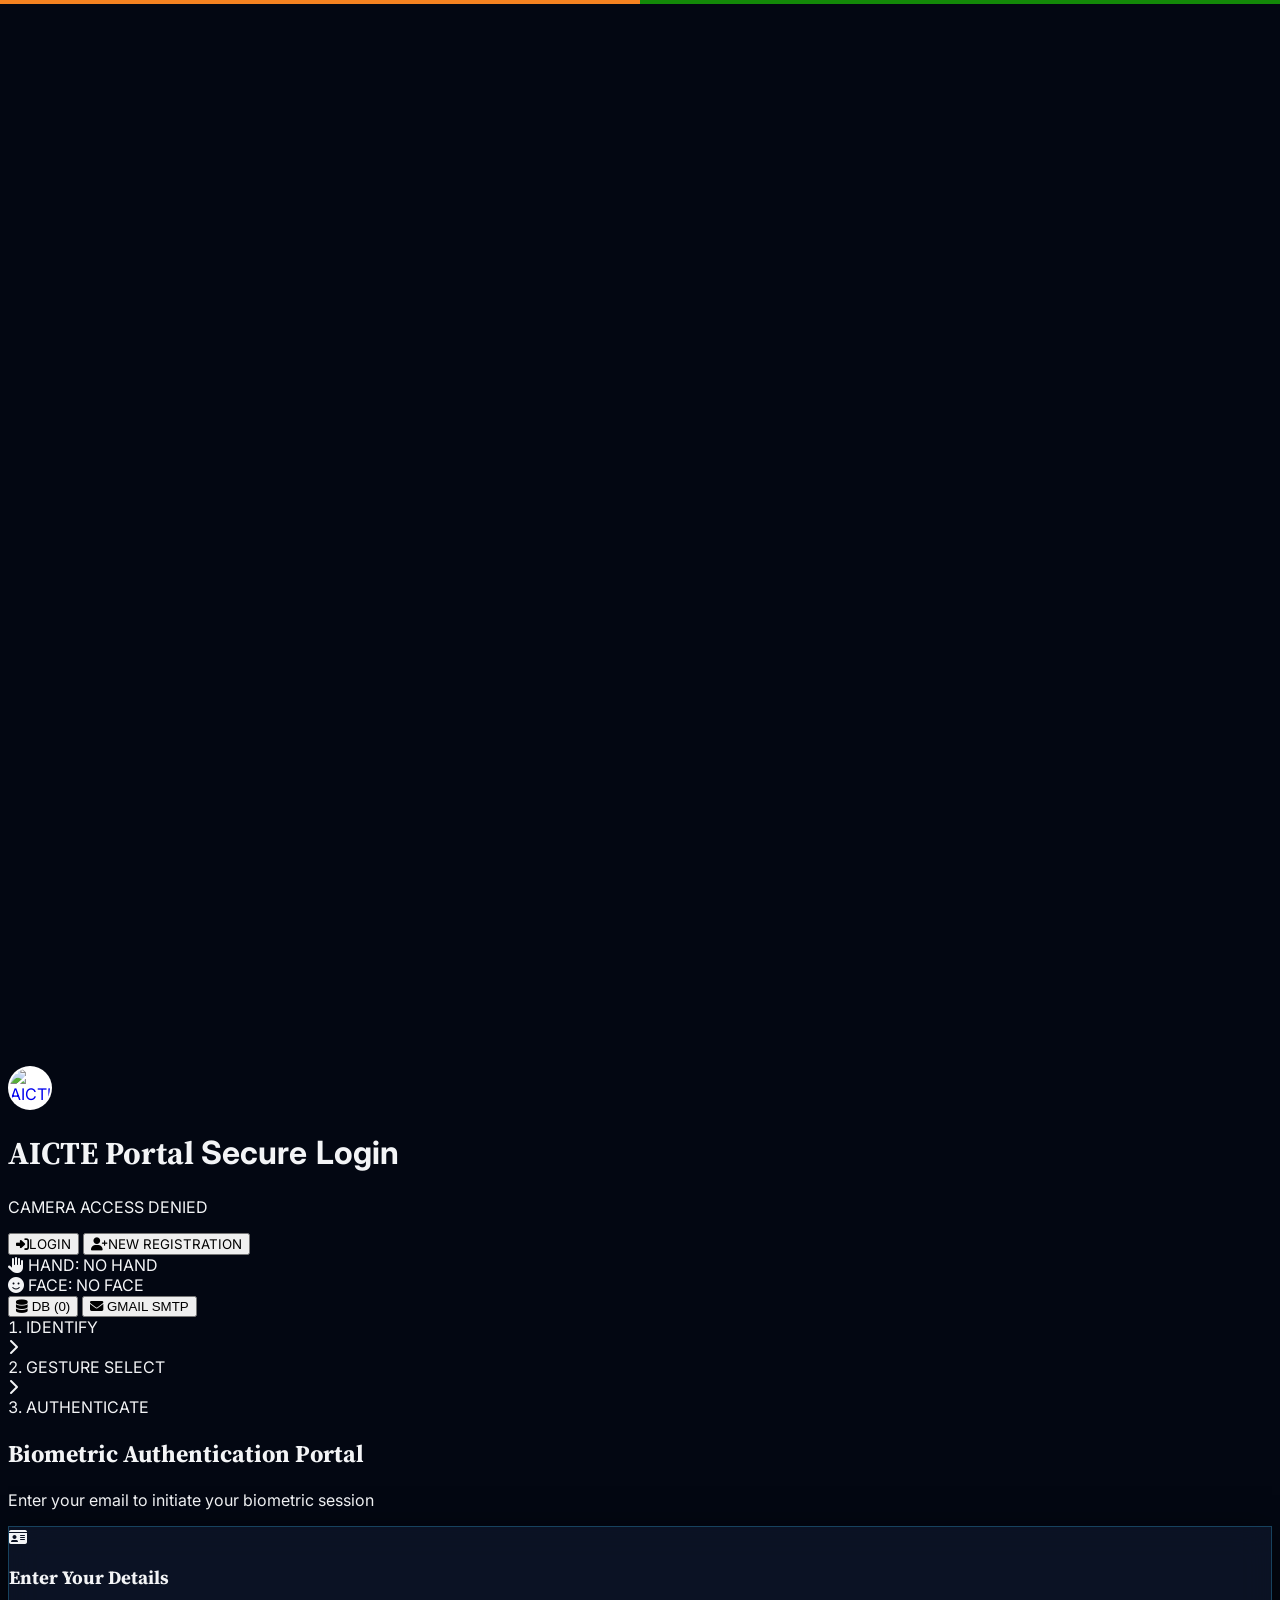
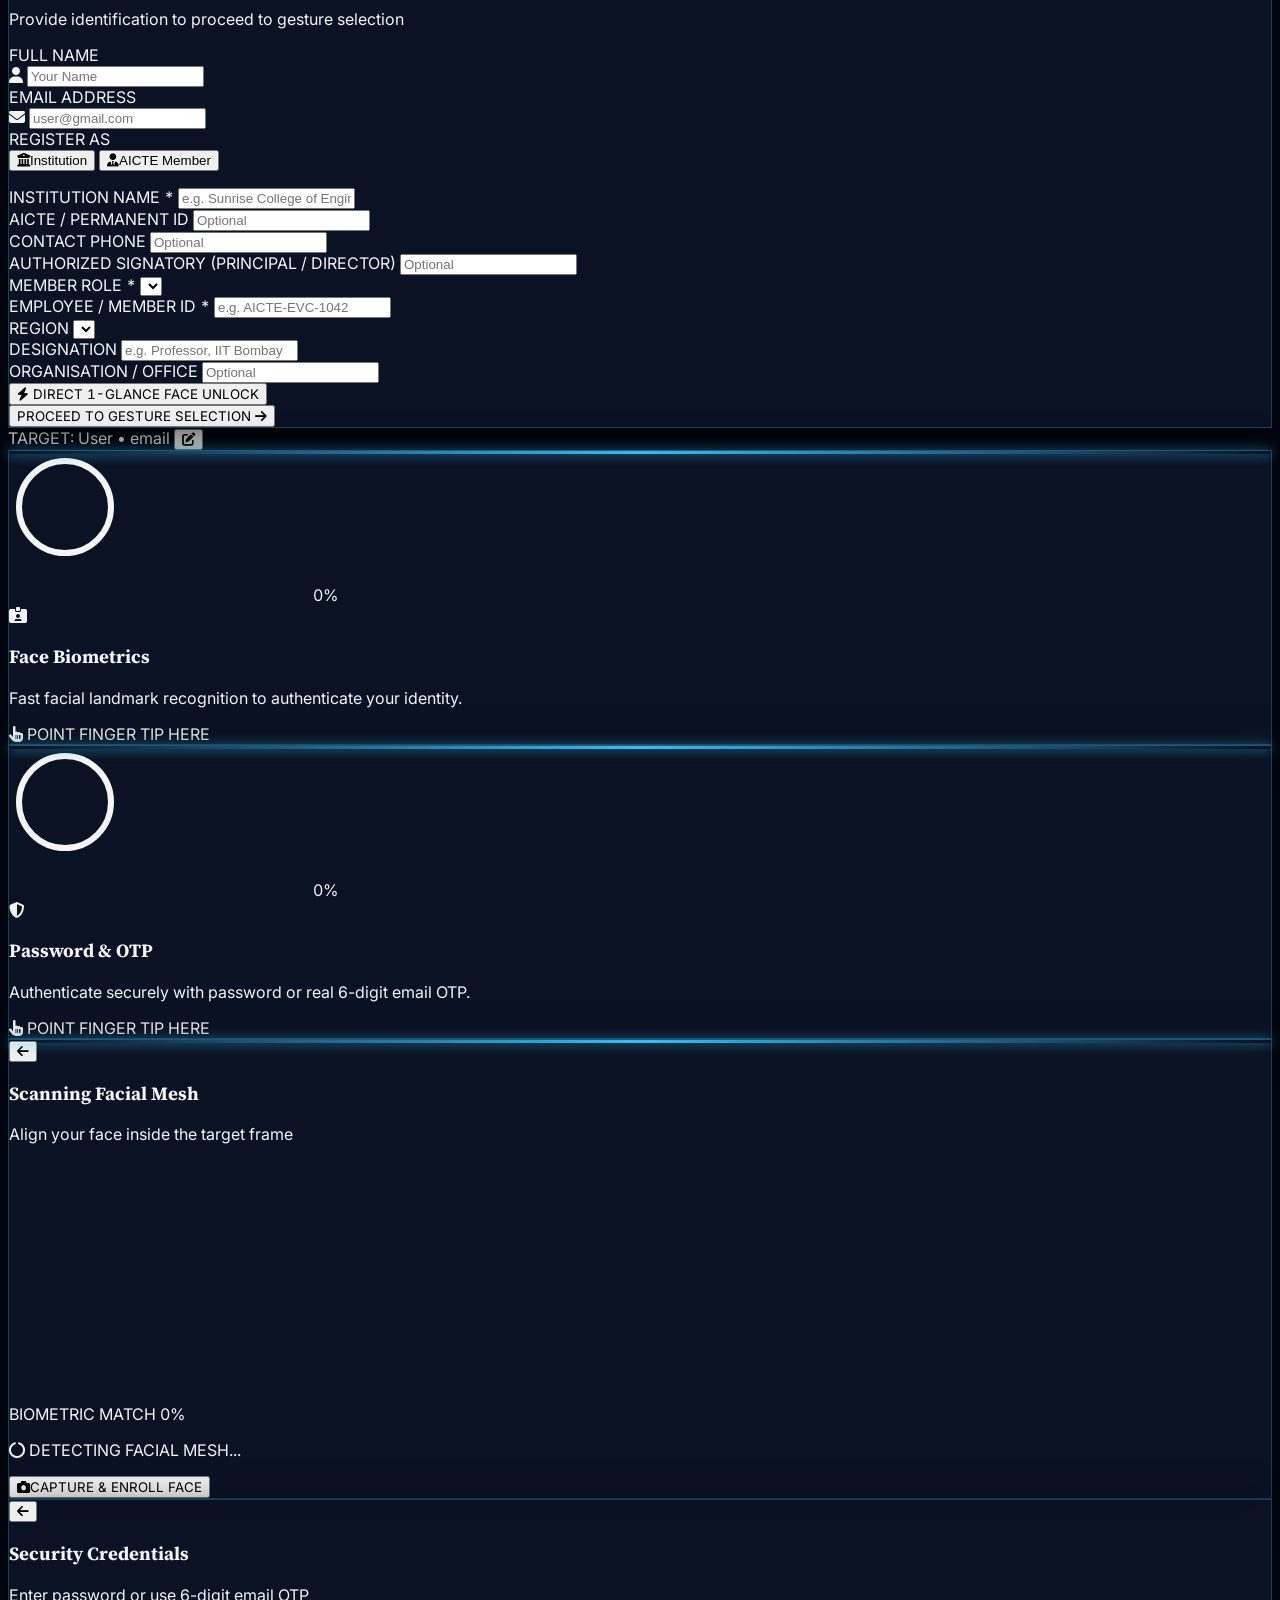
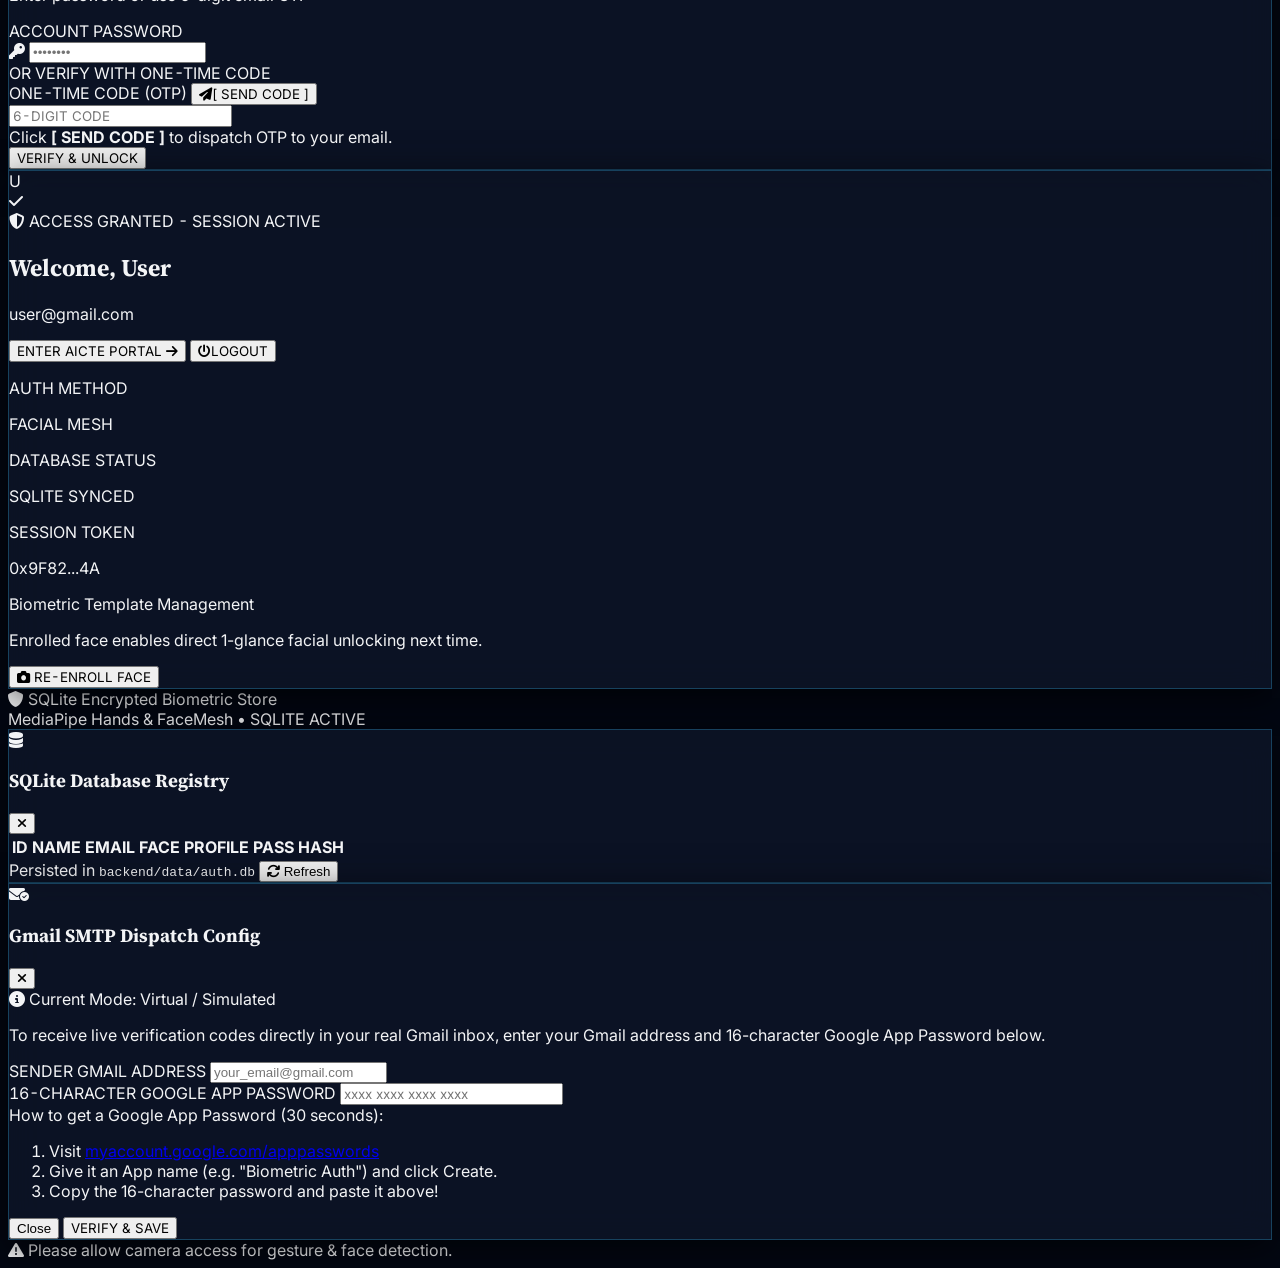
==== backend/public/login.html @ 3554f8a8 "Initial AICTE PS26262 portal" ====
<!DOCTYPE html>
<html lang="en">
<head>
    <meta charset="UTF-8">
    <meta name="viewport" content="width=device-width, initial-scale=1.0">
    <title>Secure Login | AICTE Approval &amp; Compliance Portal</title>
    <link rel="icon" type="image/png" href="/assets/favicon.png">

    <!-- Tailwind CSS -->
    <script src="https://cdn.tailwindcss.com"></script>

    <!-- Font Awesome Icons -->
    <link rel="stylesheet" href="https://cdnjs.cloudflare.com/ajax/libs/font-awesome/6.4.0/css/all.min.css">

    <!-- Google Fonts -->
    <link rel="preconnect" href="https://fonts.googleapis.com"><link rel="preconnect" href="https://fonts.gstatic.com" crossorigin>
    <link href="https://fonts.googleapis.com/css2?family=Inter:wght@400;500;600;700;800&family=Source+Serif+4:wght@600;700;800&family=Noto+Sans+Devanagari:wght@400;600;700&display=swap" rel="stylesheet">

    <!-- MediaPipe Libraries for Hands & Face Mesh -->
    <script src="https://cdn.jsdelivr.net/npm/@mediapipe/camera_utils/camera_utils.js" crossorigin="anonymous"></script>
    <script src="https://cdn.jsdelivr.net/npm/@mediapipe/hands/hands.js" crossorigin="anonymous"></script>
    <script src="https://cdn.jsdelivr.net/npm/@mediapipe/face_mesh/face_mesh.js" crossorigin="anonymous"></script>
    <script>
        (function(){
            try {
                var fs = localStorage.getItem('aicte_fs');
                if (fs) document.documentElement.style.fontSize = fs + '%';
            } catch(e) {}
        })();
    </script>

    <!-- Futuristic HUD Styling -->
    <style>
        body {
            font-family: 'Inter', 'Noto Sans Devanagari', system-ui, sans-serif;
            background-color: #030712;
            color: #f3f4f6;
        }

        /* AICTE typography: Inter for UI text, Source Serif 4 for headings (same pairing as the portal dashboard) */
        .font-orbitron, body .font-mono {
            font-family: 'Inter', 'Noto Sans Devanagari', system-ui, sans-serif !important;
            letter-spacing: 0 !important;
        }
        body .font-mono { font-variant-numeric: tabular-nums; }
        #main-title, h1.font-orbitron, h2.font-orbitron, h3.font-orbitron {
            font-family: 'Source Serif 4', Georgia, 'Noto Sans Devanagari', serif !important;
            font-weight: 700;
        }
        .aicte-brand { display:flex; align-items:center; gap:10px; text-decoration:none; }
        .aicte-brand img { height: 40px; width: 40px; object-fit: contain; background:#fff; border-radius:50%; padding:2px; }
        .aicte-brand b { display:block; font-family:'Source Serif 4',Georgia,serif; font-size:17px; color:#fff; line-height:1.1; }
        .aicte-brand small { display:block; font-size:10.5px; color:#fdba74; font-weight:600; letter-spacing:.04em; text-transform:uppercase; }
        .tricolour { position:fixed; top:0; left:0; right:0; height:4px; z-index:60; background:linear-gradient(90deg,#f58220 0 50%,#138808 50% 100%); }

        /* Glassmorphism Card Style */
        .glass-card {
            background: rgba(15, 23, 42, 0.78);
            backdrop-filter: blur(16px);
            -webkit-backdrop-filter: blur(16px);
            border: 1px solid rgba(56, 189, 248, 0.28);
            box-shadow: 0 8px 32px 0 rgba(0, 0, 0, 0.65);
            transition: all 0.25s cubic-bezier(0.4, 0, 0.2, 1);
        }

        .glass-card:hover, .glass-card.hover-active {
            border-color: rgba(56, 189, 248, 0.9);
            box-shadow: 0 0 25px rgba(56, 189, 248, 0.5), inset 0 0 15px rgba(56, 189, 248, 0.2);
            transform: translateY(-2px);
        }

        /* HUD Laser Scan Line */
        .scan-line {
            position: absolute;
            top: 0;
            left: 0;
            width: 100%;
            height: 3px;
            background: linear-gradient(90deg, transparent, #38bdf8, transparent);
            box-shadow: 0 0 12px #38bdf8;
            animation: scan 2.2s infinite linear;
        }

        @keyframes scan {
            0% { top: 0%; opacity: 0.7; }
            50% { opacity: 1; }
            100% { top: 100%; opacity: 0.7; }
        }

        /* Video element mirroring */
        .mirror-video {
            transform: scaleX(-1);
        }

        /* Progress Circle for Gesture Hover Selection */
        .progress-ring-circle {
            transition: stroke-dashoffset 0.08s linear;
            transform: rotate(-90deg);
            transform-origin: 50% 50%;
        }

        /* Custom Scrollbar */
        ::-webkit-scrollbar {
            width: 5px;
        }
        ::-webkit-scrollbar-track {
            background: #090d16;
        }
        ::-webkit-scrollbar-thumb {
            background: #1e293b;
            border-radius: 3px;
        }
        ::-webkit-scrollbar-thumb:hover {
            background: #38bdf8;
        }
    </style>
</head>
<body class="h-screen max-h-screen overflow-y-auto bg-slate-950 text-slate-100 flex flex-col justify-between relative select-none">
    <div class="tricolour"></div>

    <!-- LIVE WEBCAM FEED & AR HUD OVERLAY (BACKGROUND LAYER) -->
    <div class="fixed inset-0 z-0 bg-slate-950 flex items-center justify-center pointer-events-none">
        <!-- Live Camera Stream -->
        <video id="webcam" class="w-full h-full object-cover mirror-video opacity-40" autoplay playsinline muted></video>

        <!-- Dynamic AR Canvas for Skeletal Hands & Facial Landmarks -->
        <canvas id="ar-canvas" class="fixed inset-0 w-full h-full object-cover z-10 pointer-events-none"></canvas>

        <!-- Sci-Fi Grid Overlay -->
        <div class="fixed inset-0 bg-[radial-gradient(circle_at_center,transparent_25%,#030712_92%)] z-10 pointer-events-none"></div>
        <div class="fixed inset-0 bg-[linear-gradient(to_right,#1e293b15_1px,transparent_1px),linear-gradient(to_bottom,#1e293b15_1px,transparent_1px)] bg-[size:3.5rem_3.5rem] z-10 pointer-events-none"></div>
    </div>

    <!-- MAIN APP WRAPPER (OPTIMIZED TO FIT LAPTOP SCREENS EXACTLY) -->
    <div id="app-container" class="relative z-20 flex flex-col h-full min-h-screen lg:min-h-0 lg:h-screen justify-between p-2 md:p-4 max-w-7xl mx-auto w-full">

        <!-- TOP NAVIGATION & STATUS BAR -->
        <header class="flex flex-wrap justify-between items-center gap-2 bg-slate-900/80 backdrop-blur-md border border-cyan-500/30 px-3.5 py-2 rounded-xl shadow-lg flex-shrink-0">
            <div class="flex items-center space-x-2.5">
                <a href="/" class="aicte-brand" title="Back to AICTE home"><img src="/assets/aicte-logo.png" alt="AICTE logo"></a>
                <div>
                    <h1 class="font-orbitron text-base md:text-lg font-bold leading-tight text-white">
                        AICTE Portal <span class="text-[10px] px-1.5 py-0.5 rounded border border-orange-400/50 text-orange-300 font-mono">Secure Login</span>
                    </h1>
                    <p class="text-[11px] text-slate-400 font-mono flex items-center gap-1.5 leading-none mt-0.5">
                        <span id="cam-indicator" class="w-2 h-2 rounded-full bg-emerald-400 animate-pulse"></span>
                        <span id="cam-status-text">INITIALIZING CAMERA...</span>
                    </p>
                </div>
            </div>

            <!-- Mode Switcher Tabs (Login vs New User Registration) -->
            <div id="nav-mode-container" class="flex items-center bg-slate-950/80 p-1 rounded-lg border border-slate-800">
                <button id="btn-tab-login" onclick="setAuthMode('login')" class="px-3.5 py-1.5 rounded-md text-xs font-orbitron font-semibold transition-all duration-200 bg-gradient-to-r from-cyan-500 to-blue-600 text-white shadow-sm">
                    <i class="fa-solid fa-right-to-bracket mr-1.5"></i>LOGIN
                </button>
                <button id="btn-tab-register" onclick="setAuthMode('register')" class="px-3.5 py-1.5 rounded-md text-xs font-orbitron font-semibold text-slate-400 hover:text-white transition-all duration-200">
                    <i class="fa-solid fa-user-plus mr-1.5"></i>NEW REGISTRATION
                </button>
            </div>

            <!-- Telemetry, DB Status & Gmail SMTP config -->
            <div class="flex items-center space-x-2 text-xs font-mono text-slate-300">
                <div class="hidden sm:flex items-center gap-1.5 bg-slate-950/60 px-2.5 py-1 rounded-md border border-slate-800">
                    <i class="fa-solid fa-hand text-cyan-400 text-xs"></i>
                    <span class="text-[11px]">HAND:</span>
                    <span id="stat-hand-detect" class="text-red-400 font-bold text-[11px]">NO HAND</span>
                </div>
                <div class="hidden sm:flex items-center gap-1.5 bg-slate-950/60 px-2.5 py-1 rounded-md border border-slate-800">
                    <i class="fa-solid fa-face-smile text-cyan-400 text-xs"></i>
                    <span class="text-[11px]">FACE:</span>
                    <span id="stat-face-detect" class="text-red-400 font-bold text-[11px]">NO FACE</span>
                </div>
                <!-- SQLite Users Modal Button -->
                <button onclick="openUsersModal()" class="flex items-center gap-1.5 bg-cyan-950/40 hover:bg-cyan-900/50 px-2.5 py-1 rounded-md border border-cyan-500/40 text-cyan-300 transition-all text-xs">
                    <i class="fa-solid fa-database text-cyan-400"></i>
                    <span>DB (<span id="stat-user-count">0</span>)</span>
                </button>
                <!-- Gmail SMTP Settings Modal Button -->
                <button onclick="openSmtpModal()" id="btn-smtp-indicator" class="flex items-center gap-1.5 bg-slate-900 hover:bg-slate-800 px-2.5 py-1 rounded-md border border-amber-500/40 text-amber-300 transition-all text-xs" title="Configure Real Gmail OTP Delivery">
                    <i class="fa-solid fa-envelope text-amber-400"></i>
                    <span id="smtp-badge-text">GMAIL SMTP</span>
                </button>
            </div>
        </header>

        <!-- MAIN INTERACTIVE DISPLAY AREA (FLEX GROW, FIT SCREEN) -->
        <main class="my-auto py-2 flex flex-col items-center justify-center flex-grow">

            <!-- STEP BREADCRUMBS INDICATOR -->
            <div id="step-indicator" class="flex items-center gap-2 mb-2 text-xs font-mono">
                <div id="step-badge-1" class="flex items-center gap-1 px-2.5 py-0.5 rounded-full bg-cyan-500/20 border border-cyan-400 text-cyan-300 font-bold text-[11px]">
                    <span>1.</span> IDENTIFY
                </div>
                <i class="fa-solid fa-chevron-right text-slate-600 text-[9px]"></i>
                <div id="step-badge-2" class="flex items-center gap-1 px-2.5 py-0.5 rounded-full bg-slate-900/60 border border-slate-800 text-slate-500 text-[11px]">
                    <span>2.</span> GESTURE SELECT
                </div>
                <i class="fa-solid fa-chevron-right text-slate-600 text-[9px]"></i>
                <div id="step-badge-3" class="flex items-center gap-1 px-2.5 py-0.5 rounded-full bg-slate-900/60 border border-slate-800 text-slate-500 text-[11px]">
                    <span>3.</span> AUTHENTICATE
                </div>
            </div>

            <!-- INSTRUCTION HEADER -->
            <div class="text-center mb-3 max-w-xl">
                <h2 id="main-title" class="font-orbitron text-xl md:text-2xl font-extrabold tracking-wide text-white drop-shadow-md leading-tight">
                    Biometric Authentication Portal
                </h2>
                <p id="main-subtitle" class="text-slate-300 mt-0.5 text-xs md:text-sm flex items-center justify-center gap-1.5">
                    Enter your email to initiate your biometric session
                </p>
            </div>

            <!-- STAGE CONTAINER (MULTI-STEP FLOW) -->
            <div id="stage-container" class="w-full max-w-4xl flex flex-col items-center justify-center">

                <!-- ═══════════════════════════════════════════════════════════ -->
                <!-- STEP 1: INITIAL CREDENTIALS INPUT (EMAIL & NAME)          -->
                <!-- ═══════════════════════════════════════════════════════════ -->
                <div id="view-step-credentials" class="w-full max-w-md glass-card rounded-2xl p-5 md:p-6 relative">
                    <div class="text-center mb-3">
                        <div class="w-11 h-11 rounded-xl bg-cyan-500/10 border border-cyan-400/30 flex items-center justify-center mx-auto mb-1.5 text-cyan-400">
                            <i id="cred-icon" class="fa-solid fa-id-card text-xl"></i>
                        </div>
                        <h3 id="cred-title" class="font-orbitron text-lg md:text-xl font-bold text-white">Enter Your Details</h3>
                        <p id="cred-subtitle" class="text-slate-400 text-xs mt-0.5">Provide identification to proceed to gesture selection</p>
                    </div>

                    <form id="form-credentials" onsubmit="handleCredentialsProceed(event)" class="space-y-3">
                        <!-- Full Name Field (Shown for Registration) -->
                        <div id="group-input-name" class="space-y-1">
                            <label class="text-[11px] font-mono text-cyan-300 block">FULL NAME</label>
                            <div class="relative">
                                <i class="fa-solid fa-user absolute left-3.5 top-3 text-slate-400 text-xs"></i>
                                <input type="text" id="input-full-name" placeholder="Your Name" class="w-full bg-slate-900/90 border border-slate-700 focus:border-cyan-400 rounded-xl py-2 pl-9 pr-3 text-sm text-white focus:outline-none focus:ring-1 focus:ring-cyan-400 transition-all font-sans">
                            </div>
                        </div>

                        <!-- Email Address Field -->
                        <div class="space-y-1">
                            <label class="text-[11px] font-mono text-cyan-300 block">EMAIL ADDRESS</label>
                            <div class="relative">
                                <i class="fa-solid fa-envelope absolute left-3.5 top-3 text-slate-400 text-xs"></i>
                                <input type="email" id="input-email-address" required placeholder="user@gmail.com" class="w-full bg-slate-900/90 border border-slate-700 focus:border-cyan-400 rounded-xl py-2 pl-9 pr-3 text-sm text-white focus:outline-none focus:ring-1 focus:ring-cyan-400 transition-all font-sans">
                            </div>
                        </div>


                        <!-- Registration type + type-specific fields (register mode only) -->
                        <div id="group-reg-type" class="hidden space-y-3">
                            <div class="space-y-1">
                                <label class="text-[11px] font-mono text-cyan-300 block">REGISTER AS</label>
                                <div class="grid grid-cols-2 gap-2">
                                    <button type="button" id="btn-reg-institution" onclick="setRegType('institution')" class="py-2 rounded-xl border text-xs font-semibold transition-all"><i class="fa-solid fa-building-columns mr-1.5"></i>Institution</button>
                                    <button type="button" id="btn-reg-member" onclick="setRegType('member')" class="py-2 rounded-xl border text-xs font-semibold transition-all"><i class="fa-solid fa-user-tie mr-1.5"></i>AICTE Member</button>
                                </div>
                                <p id="reg-type-hint" class="text-[10px] text-slate-400 leading-snug"></p>
                            </div>

                            <div id="fields-institution" class="space-y-3">
                                <div class="space-y-1">
                                    <label class="text-[11px] font-mono text-cyan-300 block">INSTITUTION NAME *</label>
                                    <input type="text" id="reg-inst-name" maxlength="160" placeholder="e.g. Sunrise College of Engineering" class="w-full bg-slate-900/90 border border-slate-700 focus:border-cyan-400 rounded-xl py-2 px-3 text-sm text-white focus:outline-none focus:ring-1 focus:ring-cyan-400 font-sans">
                                </div>
                                <div class="grid grid-cols-2 gap-2">
                                    <div class="space-y-1">
                                        <label class="text-[11px] font-mono text-cyan-300 block">AICTE / PERMANENT ID</label>
                                        <input type="text" id="reg-inst-aicte" maxlength="40" placeholder="Optional" class="w-full bg-slate-900/90 border border-slate-700 focus:border-cyan-400 rounded-xl py-2 px-3 text-sm text-white focus:outline-none font-sans">
                                    </div>
                                    <div class="space-y-1">
                                        <label class="text-[11px] font-mono text-cyan-300 block">CONTACT PHONE</label>
                                        <input type="tel" id="reg-inst-phone" maxlength="20" placeholder="Optional" class="w-full bg-slate-900/90 border border-slate-700 focus:border-cyan-400 rounded-xl py-2 px-3 text-sm text-white focus:outline-none font-sans">
                                    </div>
                                </div>
                                <div class="space-y-1">
                                    <label class="text-[11px] font-mono text-cyan-300 block">AUTHORIZED SIGNATORY (PRINCIPAL / DIRECTOR)</label>
                                    <input type="text" id="reg-inst-contact" maxlength="80" placeholder="Optional" class="w-full bg-slate-900/90 border border-slate-700 focus:border-cyan-400 rounded-xl py-2 px-3 text-sm text-white focus:outline-none font-sans">
                                </div>
                            </div>

                            <div id="fields-member" class="hidden space-y-3">
                                <div class="space-y-1">
                                    <label class="text-[11px] font-mono text-cyan-300 block">MEMBER ROLE *</label>
                                    <select id="reg-mem-role" class="w-full bg-slate-900/90 border border-slate-700 focus:border-cyan-400 rounded-xl py-2 px-3 text-sm text-white focus:outline-none font-sans"></select>
                                </div>
                                <div class="grid grid-cols-2 gap-2">
                                    <div class="space-y-1">
                                        <label class="text-[11px] font-mono text-cyan-300 block">EMPLOYEE / MEMBER ID *</label>
                                        <input type="text" id="reg-mem-empid" maxlength="40" placeholder="e.g. AICTE-EVC-1042" class="w-full bg-slate-900/90 border border-slate-700 focus:border-cyan-400 rounded-xl py-2 px-3 text-sm text-white focus:outline-none font-sans">
                                    </div>
                                    <div class="space-y-1">
                                        <label class="text-[11px] font-mono text-cyan-300 block">REGION</label>
                                        <select id="reg-mem-region" class="w-full bg-slate-900/90 border border-slate-700 focus:border-cyan-400 rounded-xl py-2 px-3 text-sm text-white focus:outline-none font-sans"></select>
                                    </div>
                                </div>
                                <div class="space-y-1">
                                    <label class="text-[11px] font-mono text-cyan-300 block">DESIGNATION</label>
                                    <input type="text" id="reg-mem-designation" maxlength="100" placeholder="e.g. Professor, IIT Bombay" class="w-full bg-slate-900/90 border border-slate-700 focus:border-cyan-400 rounded-xl py-2 px-3 text-sm text-white focus:outline-none font-sans">
                                </div>
                                <div class="space-y-1">
                                    <label class="text-[11px] font-mono text-cyan-300 block">ORGANISATION / OFFICE</label>
                                    <input type="text" id="reg-mem-org" maxlength="120" placeholder="Optional" class="w-full bg-slate-900/90 border border-slate-700 focus:border-cyan-400 rounded-xl py-2 px-3 text-sm text-white focus:outline-none font-sans">
                                </div>
                            </div>
                        </div>

                        <!-- Quick 1-Glance Face Unlock button (for login mode) -->
                        <div id="quick-unlock-banner" class="hidden pt-1">
                            <button type="button" onclick="launchDirectFaceUnlock()" class="w-full py-1.5 px-3 rounded-lg border border-cyan-500/40 bg-cyan-950/30 hover:bg-cyan-900/40 text-cyan-300 text-xs font-mono flex items-center justify-center gap-1.5 transition-all">
                                <i class="fa-solid fa-bolt text-cyan-400"></i> DIRECT 1-GLANCE FACE UNLOCK
                            </button>
                        </div>

                        <!-- Continue Button -->
                        <button type="submit" id="btn-proceed-gesture" class="w-full py-2.5 rounded-xl font-orbitron font-bold text-xs bg-gradient-to-r from-cyan-500 to-blue-600 hover:from-cyan-400 hover:to-blue-500 text-white shadow-md shadow-cyan-500/30 transition-all mt-2 flex items-center justify-center gap-2 cursor-pointer">
                            <span>PROCEED TO GESTURE SELECTION</span>
                            <i class="fa-solid fa-arrow-right text-[11px]"></i>
                        </button>
                    </form>
                </div>

                <!-- ═══════════════════════════════════════════════════════════ -->
                <!-- STEP 2: GESTURE SELECTION CARDS (HOVER WITH FINGER TIP)     -->
                <!-- ═══════════════════════════════════════════════════════════ -->
                <div id="view-step-gesture-cards" class="hidden flex flex-col items-center w-full">
                    
                    <!-- Selected user preview chip -->
                    <div class="mb-3 inline-flex items-center gap-2 px-3.5 py-1 rounded-full bg-slate-900/80 border border-cyan-500/40 text-xs font-mono text-slate-300">
                        <span class="text-slate-400">TARGET:</span>
                        <span id="chip-user-name" class="text-cyan-300 font-bold">User</span>
                        <span class="text-slate-500">•</span>
                        <span id="chip-user-email" class="text-slate-400">email</span>
                        <button onclick="backToStep(1)" class="ml-1 text-slate-400 hover:text-white transition-colors" title="Edit details">
                            <i class="fa-solid fa-pen-to-square"></i>
                        </button>
                    </div>

                    <!-- TWO CARDS COMPACT GRID (PERFECT FIT FOR LAPTOP VIEWPORT) -->
                    <div class="grid grid-cols-1 md:grid-cols-2 gap-5 w-full max-w-3xl px-2">

                        <!-- CARD 1: FACE OPTION -->
                        <div id="card-option-face" onclick="handleCardSelection('face')" class="interactive-card glass-card relative rounded-2xl p-5 md:p-6 flex flex-col items-center justify-center cursor-pointer group">
                            <!-- Gesture Radial Loading Ring Overlay -->
                            <div class="absolute inset-0 flex items-center justify-center pointer-events-none z-30 opacity-0 progress-overlay transition-opacity duration-150">
                                <svg class="w-28 h-28">
                                    <circle class="text-slate-800/80" stroke-width="6" stroke="currentColor" fill="transparent" r="46" cx="56" cy="56"/>
                                    <circle class="progress-ring-circle text-cyan-400" stroke-width="6" stroke-dasharray="289.02" stroke-dashoffset="289.02" stroke-linecap="round" stroke="currentColor" fill="transparent" r="46" cx="56" cy="56"/>
                                </svg>
                                <span class="absolute font-mono text-xs font-bold text-cyan-300 progress-percent">0%</span>
                            </div>

                            <!-- Scan Line Graphic -->
                            <div class="scan-line rounded-t-2xl opacity-0 group-hover:opacity-100 transition-opacity"></div>

                            <!-- Card Icon -->
                            <div class="w-16 h-16 rounded-xl bg-cyan-500/10 border border-cyan-400/30 flex items-center justify-center mb-3 text-cyan-400 group-hover:scale-105 group-hover:bg-cyan-500/20 transition-all duration-200">
                                <i class="fa-solid fa-id-card-clip text-3xl"></i>
                            </div>

                            <!-- Card Titles -->
                            <h3 id="card-face-title" class="font-orbitron text-lg font-bold text-white mb-1 tracking-wide text-center">Face Biometrics</h3>
                            <p id="card-face-desc" class="text-slate-300 text-xs text-center line-clamp-2 px-2">Fast facial landmark recognition to authenticate your identity.</p>

                            <!-- Visual Touch Zone Indicator -->
                            <div class="mt-4 px-3 py-1 rounded-full bg-cyan-500/20 border border-cyan-400/40 text-cyan-300 text-[11px] font-mono flex items-center gap-1.5">
                                <i class="fa-solid fa-hand-pointer animate-pulse"></i> POINT FINGER TIP HERE
                            </div>
                        </div>

                        <!-- CARD 2: PASSWORD / OTP OPTION -->
                        <div id="card-option-password" onclick="handleCardSelection('password')" class="interactive-card glass-card relative rounded-2xl p-5 md:p-6 flex flex-col items-center justify-center cursor-pointer group">
                            <!-- Gesture Radial Loading Ring Overlay -->
                            <div class="absolute inset-0 flex items-center justify-center pointer-events-none z-30 opacity-0 progress-overlay transition-opacity duration-150">
                                <svg class="w-28 h-28">
                                    <circle class="text-slate-800/80" stroke-width="6" stroke="currentColor" fill="transparent" r="46" cx="56" cy="56"/>
                                    <circle class="progress-ring-circle text-blue-500" stroke-width="6" stroke-dasharray="289.02" stroke-dashoffset="289.02" stroke-linecap="round" stroke="currentColor" fill="transparent" r="46" cx="56" cy="56"/>
                                </svg>
                                <span class="absolute font-mono text-xs font-bold text-blue-300 progress-percent">0%</span>
                            </div>

                            <!-- Scan Line Graphic -->
                            <div class="scan-line rounded-t-2xl opacity-0 group-hover:opacity-100 transition-opacity"></div>

                            <!-- Card Icon -->
                            <div class="w-16 h-16 rounded-xl bg-blue-500/10 border border-blue-400/30 flex items-center justify-center mb-3 text-blue-400 group-hover:scale-105 group-hover:bg-blue-500/20 transition-all duration-200">
                                <i class="fa-solid fa-shield-halved text-3xl"></i>
                            </div>

                            <!-- Card Titles -->
                            <h3 id="card-pass-title" class="font-orbitron text-lg font-bold text-white mb-1 tracking-wide text-center">Password & OTP</h3>
                            <p id="card-pass-desc" class="text-slate-300 text-xs text-center line-clamp-2 px-2">Authenticate securely with password or real 6-digit email OTP.</p>

                            <!-- Visual Touch Zone Indicator -->
                            <div class="mt-4 px-3 py-1 rounded-full bg-blue-500/20 border border-blue-400/40 text-blue-300 text-[11px] font-mono flex items-center gap-1.5">
                                <i class="fa-solid fa-hand-pointer animate-pulse"></i> POINT FINGER TIP HERE
                            </div>
                        </div>

                    </div>
                </div>

                <!-- ═══════════════════════════════════════════════════════════ -->
                <!-- STEP 3A: FACE SCANNER HUD (REGISTER OR VERIFY)            -->
                <!-- ═══════════════════════════════════════════════════════════ -->
                <div id="view-face-scanner" class="hidden w-full max-w-md glass-card rounded-2xl p-5 text-center relative flex flex-col items-center">
                    <button onclick="backToStep(2)" class="absolute top-4 left-4 text-slate-400 hover:text-white transition-colors" title="Back to Options">
                        <i class="fa-solid fa-arrow-left text-base"></i>
                    </button>

                    <h3 id="face-scanner-title" class="font-orbitron text-lg font-bold text-white mb-0.5">Scanning Facial Mesh</h3>
                    <p id="face-scanner-desc" class="text-slate-300 text-xs mb-3">Align your face inside the target frame</p>

                    <!-- Target HUD Frame with live camera feed preview -->
                    <div id="face-target-frame" class="relative w-52 h-52 my-1 border-2 border-cyan-400/50 rounded-2xl flex items-center justify-center overflow-hidden bg-slate-900/60 shadow-inner">
                        <div class="scan-line"></div>

                        <!-- Target Corners -->
                        <div class="absolute top-2.5 left-2.5 w-5 h-5 border-t-2 border-l-2 border-cyan-400"></div>
                        <div class="absolute top-2.5 right-2.5 w-5 h-5 border-t-2 border-r-2 border-cyan-400"></div>
                        <div class="absolute bottom-2.5 left-2.5 w-5 h-5 border-b-2 border-l-2 border-cyan-400"></div>
                        <div class="absolute bottom-2.5 right-2.5 w-5 h-5 border-b-2 border-r-2 border-cyan-400"></div>

                        <!-- Live Mini Face Canvas Overlay -->
                        <canvas id="face-hud-canvas" class="absolute inset-0 w-full h-full object-cover mirror-video pointer-events-none z-10"></canvas>

                        <!-- Silhouette Icon Fallback -->
                        <i class="fa-solid fa-face-viewfinder text-6xl text-cyan-400/30 animate-pulse"></i>

                        <!-- Match Confidence Meter -->
                        <div class="absolute bottom-2 left-3 right-3 bg-slate-950/90 p-2 rounded-lg border border-slate-800 z-20">
                            <div class="flex justify-between text-[10px] font-mono mb-1 text-slate-300">
                                <span>BIOMETRIC MATCH</span>
                                <span id="face-match-percent" class="text-cyan-300 font-bold">0%</span>
                            </div>
                            <div class="w-full h-2 bg-slate-800 rounded-full overflow-hidden">
                                <div id="face-match-bar" class="h-full bg-gradient-to-r from-cyan-400 to-blue-500 w-0 transition-all duration-200"></div>
                            </div>
                        </div>
                    </div>

                    <p id="face-scan-status-msg" class="text-xs font-mono text-cyan-300 mt-2.5">
                        <i class="fa-solid fa-circle-notch fa-spin mr-1"></i> DETECTING FACIAL MESH...
                    </p>

                    <!-- Manual Action Trigger Button -->
                    <button id="btn-manual-face-action" onclick="executeFaceCaptureAction()" class="mt-3 w-full py-2.5 rounded-xl font-orbitron text-xs font-bold border border-cyan-400/60 bg-gradient-to-r from-cyan-500/30 to-blue-600/30 hover:from-cyan-500/50 hover:to-blue-600/50 text-cyan-200 transition-all shadow-md">
                        <i class="fa-solid fa-camera mr-2"></i>CAPTURE & ENROLL FACE
                    </button>
                </div>

                <!-- ═══════════════════════════════════════════════════════════ -->
                <!-- STEP 3B: PASSWORD / OTP VERIFICATION FORM                 -->
                <!-- ═══════════════════════════════════════════════════════════ -->
                <div id="view-password-otp-form" class="hidden w-full max-w-md glass-card rounded-2xl p-5 relative">
                    <button onclick="backToStep(2)" class="absolute top-4 left-4 text-slate-400 hover:text-white transition-colors" title="Back to Options">
                        <i class="fa-solid fa-arrow-left text-base"></i>
                    </button>

                    <h3 id="pass-form-title" class="font-orbitron text-lg font-bold text-center text-white mb-0.5">Security Credentials</h3>
                    <p id="pass-form-subtitle" class="text-slate-300 text-xs text-center mb-3">Enter password or use 6-digit email OTP</p>

                    <form id="auth-credentials-form" onsubmit="handleAuthSubmit(event)" class="space-y-3">
                        <!-- Password Field -->
                        <div class="space-y-1">
                            <label class="text-[11px] font-mono text-cyan-300 block">ACCOUNT PASSWORD</label>
                            <div class="relative">
                                <i class="fa-solid fa-key absolute left-3.5 top-3 text-slate-400 text-xs"></i>
                                <input type="password" id="input-auth-password" placeholder="••••••••" class="w-full bg-slate-900/90 border border-slate-700 focus:border-cyan-400 rounded-xl py-2 pl-9 pr-3 text-sm text-white focus:outline-none focus:ring-1 focus:ring-cyan-400 transition-all font-sans">
                            </div>
                        </div>

                        <!-- Divider -->
                        <div class="relative flex py-1 items-center">
                            <div class="flex-grow border-t border-slate-800"></div>
                            <span class="flex-shrink mx-3 text-slate-500 font-mono text-[10px]">OR VERIFY WITH ONE-TIME CODE</span>
                            <div class="flex-grow border-t border-slate-800"></div>
                        </div>

                        <!-- OTP Section -->
                        <div class="space-y-1.5">
                            <div class="flex items-center justify-between">
                                <label class="text-[11px] font-mono text-cyan-300">ONE-TIME CODE (OTP)</label>
                                <button type="button" id="btn-request-otp" onclick="requestOTP()" class="text-xs font-mono text-cyan-400 hover:text-cyan-300 hover:underline focus:outline-none transition-colors">
                                    <i class="fa-solid fa-paper-plane mr-1"></i>[ SEND CODE ]
                                </button>
                            </div>
                            <div class="relative">
                                <input type="text" id="input-auth-otp" maxlength="6" placeholder="6-DIGIT CODE" class="w-full text-center tracking-widest font-mono bg-slate-900/90 border border-slate-700 focus:border-cyan-400 rounded-xl py-2 text-base text-cyan-300 focus:outline-none focus:ring-1 focus:ring-cyan-400 transition-all">
                            </div>
                            <div id="otp-alert-box" class="p-2 rounded-lg bg-slate-900/70 border border-slate-800 text-[11px] text-slate-400 text-center">
                                Click <strong class="text-cyan-400">[ SEND CODE ]</strong> to dispatch OTP to your email.
                            </div>
                        </div>

                        <!-- Submit Button -->
                        <button type="submit" id="btn-submit-credentials" class="w-full py-2.5 rounded-xl font-orbitron font-bold text-xs bg-gradient-to-r from-cyan-500 to-blue-600 hover:from-cyan-400 hover:to-blue-500 text-white shadow-md shadow-cyan-500/25 transition-all mt-2">
                            VERIFY & UNLOCK
                        </button>
                    </form>
                </div>

                <!-- ═══════════════════════════════════════════════════════════ -->
                <!-- STEP 4: AUTHENTICATED DASHBOARD (ACCESS GRANTED)          -->
                <!-- ═══════════════════════════════════════════════════════════ -->
                <div id="view-dashboard" class="hidden w-full max-w-2xl glass-card rounded-2xl p-5 relative">
                    <div class="flex flex-col sm:flex-row items-center gap-4 border-b border-slate-800 pb-4 mb-4">
                        <div class="relative flex-shrink-0">
                            <div class="w-16 h-16 rounded-full bg-gradient-to-tr from-cyan-500 to-blue-600 flex items-center justify-center text-2xl text-white font-bold border-2 border-cyan-400 shadow-md">
                                <span id="dash-avatar-initial">U</span>
                            </div>
                            <span class="absolute bottom-0 right-0 w-5 h-5 rounded-full bg-emerald-500 border-2 border-slate-900 flex items-center justify-center text-[10px]">
                                <i class="fa-solid fa-check text-white"></i>
                            </span>
                        </div>

                        <div class="text-center sm:text-left flex-1">
                            <div class="inline-flex items-center gap-1.5 px-2.5 py-0.5 rounded-full bg-emerald-500/20 border border-emerald-500/40 text-emerald-300 text-[11px] font-mono mb-1">
                                <i class="fa-solid fa-shield-halved"></i> ACCESS GRANTED - SESSION ACTIVE
                            </div>
                            <h2 id="dash-user-name" class="font-orbitron text-lg md:text-xl font-bold text-white">Welcome, User</h2>
                            <p id="dash-user-email" class="text-slate-400 text-xs">user@gmail.com</p>
                        </div>

                        <button id="btn-enter-portal" onclick="goToPortal()" class="px-4 py-2 rounded-xl bg-gradient-to-r from-orange-500 to-amber-500 hover:from-orange-400 hover:to-amber-400 text-slate-950 text-xs font-orbitron font-bold transition-all shadow-md">
                            ENTER AICTE PORTAL <i class="fa-solid fa-arrow-right ml-1.5"></i>
                        </button>
                        <button onclick="logoutSession()" class="px-4 py-2 rounded-xl border border-red-500/40 bg-red-500/10 hover:bg-red-500/20 text-red-400 text-xs font-orbitron font-bold transition-all">
                            <i class="fa-solid fa-power-off mr-1.5"></i>LOGOUT
                        </button>
                    </div>

                    <!-- Security Insights Telemetry -->
                    <div class="grid grid-cols-1 sm:grid-cols-3 gap-3 mb-4">
                        <div class="bg-slate-900/60 p-3 rounded-xl border border-slate-800">
                            <p class="text-[10px] font-mono text-slate-400">AUTH METHOD</p>
                            <p id="dash-auth-method" class="font-orbitron text-sm font-bold text-cyan-400 mt-0.5">FACIAL MESH</p>
                        </div>
                        <div class="bg-slate-900/60 p-3 rounded-xl border border-slate-800">
                            <p class="text-[10px] font-mono text-slate-400">DATABASE STATUS</p>
                            <p class="font-orbitron text-sm font-bold text-emerald-400 mt-0.5">SQLITE SYNCED</p>
                        </div>
                        <div class="bg-slate-900/60 p-3 rounded-xl border border-slate-800">
                            <p class="text-[10px] font-mono text-slate-400">SESSION TOKEN</p>
                            <p id="dash-session-id" class="font-mono text-[11px] font-bold text-slate-300 mt-0.5 truncate">0x9F82...4A</p>
                        </div>
                    </div>

                    <!-- Biometric Re-Calibration Action Box -->
                    <div class="p-3.5 rounded-xl border border-cyan-500/30 bg-cyan-950/20 flex flex-col sm:flex-row items-center justify-between gap-3">
                        <div class="text-center sm:text-left">
                            <p class="font-orbitron text-xs font-bold text-cyan-300">Biometric Template Management</p>
                            <p class="text-[11px] text-slate-400 mt-0.5">Enrolled face enables direct 1-glance facial unlocking next time.</p>
                        </div>
                        <button onclick="enrollFaceFromDashboard()" class="px-3.5 py-1.5 rounded-lg bg-cyan-500/20 hover:bg-cyan-500/30 text-cyan-300 text-xs font-mono font-bold border border-cyan-400/40 transition-all flex-shrink-0">
                            <i class="fa-solid fa-camera mr-1"></i> RE-ENROLL FACE
                        </button>
                    </div>
                </div>

            </div>
        </main>

        <!-- FOOTER & TECH SPECS (SLIM & CLEAN) -->
        <footer class="flex flex-wrap justify-between items-center gap-2 pt-2 border-t border-slate-900/80 text-[11px] font-mono text-slate-500 flex-shrink-0">
            <div>
                <i class="fa-solid fa-shield text-cyan-400 mr-1"></i> SQLite Encrypted Biometric Store
            </div>
            <div class="flex items-center gap-3">
                <span>MediaPipe Hands & FaceMesh</span>
                <span>•</span>
                <span id="backend-status" class="text-emerald-400 font-bold">SQLITE ACTIVE</span>
            </div>
        </footer>

    </div>

    <!-- ═══════════════════════════════════════════════════════════════ -->
    <!-- MODAL 1: SQLITE DATABASE USERS REGISTRY                         -->
    <!-- ═══════════════════════════════════════════════════════════════ -->
    <div id="modal-users" class="fixed inset-0 z-50 bg-slate-950/80 backdrop-blur-md flex items-center justify-center p-3 hidden">
        <div class="glass-card rounded-2xl w-full max-w-2xl p-5 border border-cyan-500/40 flex flex-col max-h-[85vh]">
            <div class="flex justify-between items-center pb-3 border-b border-slate-800">
                <div class="flex items-center gap-2">
                    <i class="fa-solid fa-database text-cyan-400 text-lg"></i>
                    <h3 class="font-orbitron text-base font-bold text-white">SQLite Database Registry</h3>
                </div>
                <button onclick="closeUsersModal()" class="text-slate-400 hover:text-white text-base">
                    <i class="fa-solid fa-xmark"></i>
                </button>
            </div>

            <div class="overflow-y-auto my-3 flex-grow max-h-[55vh]">
                <table class="w-full text-left text-xs font-mono">
                    <thead class="text-slate-400 border-b border-slate-800 bg-slate-950/60 sticky top-0">
                        <tr>
                            <th class="p-2">ID</th>
                            <th class="p-2">NAME</th>
                            <th class="p-2">EMAIL</th>
                            <th class="p-2">FACE PROFILE</th>
                            <th class="p-2">PASS HASH</th>
                        </tr>
                    </thead>
                    <tbody id="table-users-body" class="divide-y divide-slate-800/60 text-slate-300">
                        <!-- Populated by JS -->
                    </tbody>
                </table>
            </div>

            <div class="flex justify-between items-center pt-2 border-t border-slate-800 text-[11px] text-slate-400 font-mono">
                <span>Persisted in <code class="text-cyan-400">backend/data/auth.db</code></span>
                <button onclick="fetchDatabaseUsers()" class="px-3 py-1 bg-cyan-950 hover:bg-cyan-900 border border-cyan-500/30 rounded text-cyan-300 text-xs">
                    <i class="fa-solid fa-arrows-rotate mr-1"></i> Refresh
                </button>
            </div>
        </div>
    </div>

    <!-- ═══════════════════════════════════════════════════════════════ -->
    <!-- MODAL 2: GMAIL SMTP CONFIGURATION (REAL LIVE OTP DELIVERY)      -->
    <!-- ═══════════════════════════════════════════════════════════════ -->
    <div id="modal-smtp" class="fixed inset-0 z-50 bg-slate-950/80 backdrop-blur-md flex items-center justify-center p-3 hidden">
        <div class="glass-card rounded-2xl w-full max-w-lg p-5 border border-cyan-500/40 flex flex-col">
            <div class="flex justify-between items-center pb-3 border-b border-slate-800">
                <div class="flex items-center gap-2">
                    <i class="fa-solid fa-envelope-circle-check text-cyan-400 text-lg"></i>
                    <h3 class="font-orbitron text-base font-bold text-white">Gmail SMTP Dispatch Config</h3>
                </div>
                <button onclick="closeSmtpModal()" class="text-slate-400 hover:text-white text-base">
                    <i class="fa-solid fa-xmark"></i>
                </button>
            </div>

            <div class="my-3 space-y-3 text-xs">
                <div id="smtp-status-banner" class="p-2.5 rounded-xl bg-amber-950/30 border border-amber-500/40 text-amber-200">
                    <div class="font-bold flex items-center gap-1.5">
                        <i class="fa-solid fa-circle-info text-amber-400"></i> Current Mode: Virtual / Simulated
                    </div>
                    <p class="text-[11px] text-slate-300 mt-1">
                        To receive live verification codes directly in your real Gmail inbox, enter your Gmail address and 16-character Google App Password below.
                    </p>
                </div>

                <div class="space-y-1">
                    <label class="text-[11px] font-mono text-cyan-300 block">SENDER GMAIL ADDRESS</label>
                    <input type="email" id="smtp-input-user" placeholder="your_email@gmail.com" class="w-full bg-slate-900/90 border border-slate-700 focus:border-cyan-400 rounded-xl py-2 px-3 text-sm text-white focus:outline-none">
                </div>

                <div class="space-y-1">
                    <label class="text-[11px] font-mono text-cyan-300 block">16-CHARACTER GOOGLE APP PASSWORD</label>
                    <input type="password" id="smtp-input-pass" placeholder="xxxx xxxx xxxx xxxx" class="w-full bg-slate-900/90 border border-slate-700 focus:border-cyan-400 rounded-xl py-2 px-3 text-sm text-white font-mono focus:outline-none">
                </div>

                <!-- 3-step Instructions -->
                <div class="p-2.5 bg-slate-900/80 rounded-xl border border-slate-800 text-[11px] text-slate-400 space-y-1">
                    <div class="text-cyan-300 font-bold font-mono">How to get a Google App Password (30 seconds):</div>
                    <ol class="list-decimal pl-4 space-y-0.5">
                        <li>Visit <a href="https://myaccount.google.com/apppasswords" target="_blank" class="text-cyan-400 underline">myaccount.google.com/apppasswords</a></li>
                        <li>Give it an App name (e.g. "Biometric Auth") and click Create.</li>
                        <li>Copy the 16-character password and paste it above!</li>
                    </ol>
                </div>
            </div>

            <div class="flex justify-end gap-2 pt-2 border-t border-slate-800">
                <button type="button" onclick="closeSmtpModal()" class="px-3.5 py-1.5 rounded-lg border border-slate-700 text-slate-400 hover:text-white text-xs">
                    Close
                </button>
                <button type="button" id="btn-save-smtp" onclick="saveSmtpConfig()" class="px-4 py-1.5 rounded-lg bg-gradient-to-r from-cyan-500 to-blue-600 hover:from-cyan-400 hover:to-blue-500 text-white font-orbitron font-bold text-xs shadow-md">
                    VERIFY & SAVE
                </button>
            </div>
        </div>
    </div>

    <!-- HUD TOAST NOTIFICATION CONTAINER -->
    <div id="toast-container" class="fixed bottom-5 right-5 z-50 flex flex-col gap-2 pointer-events-none max-w-sm"></div>

    <!-- ═══════════════════════════════════════════════════════════════ -->
    <!-- APPLICATION LOGIC & MEDIAPIPE TRACKING                          -->
    <!-- ═══════════════════════════════════════════════════════════════ -->
    <script>
        // Global App State
        window.appState = {
            currentMode: 'login',    // 'login' or 'register'
            currentStep: 1,          // 1: identify, 2: gesture-cards, 3: scanner/otp, 4: dashboard
            selectedMethod: null,    // 'face' or 'password'
            userData: {
                name: '',
                email: ''
            },
            regType: 'institution',  // 'institution' | 'member'
            regProfile: {},          // extra registration fields sent with the sign-up request
            authenticatedUser: null,
            authToken: null,
            cursor: { x: -100, y: -100, active: false },
            handLandmarks: null,
            faceLandmarks: null,
            hoverCard: null,
            hoverStartTime: null,
            hoverRequiredTime: 1200  // 1.2s hover triggers gesture selection
        };

        const videoElement = document.getElementById('webcam');
        const canvasElement = document.getElementById('ar-canvas');
        const canvasCtx = canvasElement.getContext('2d');
        const faceHudCanvas = document.getElementById('face-hud-canvas');
        const faceHudCtx = faceHudCanvas.getContext('2d');

        let handsDetector = null;
        let faceMeshDetector = null;

        window.onload = async () => {
            resizeCanvas();
            window.addEventListener('resize', resizeCanvas);

            // Check API Backend health, SMTP status & fetch users
            checkBackendHealth();
            { const q = new URLSearchParams(location.search).get('register'); if (q === 'institution' || q === 'member') { window.appState.regType = q; setAuthMode('register'); } }
            checkSmtpStatus();
            fetchDatabaseUsers();

            // Setup camera & MediaPipe detectors
            await setupWebcam();
            initMediaPipe();

            // Start dedicated animation render loop
            requestAnimationFrame(renderARHud);
            requestAnimationFrame(detectionWorkerLoop);
        };

        function resizeCanvas() {
            canvasElement.width = window.innerWidth;
            canvasElement.height = window.innerHeight;
            if (faceHudCanvas) {
                faceHudCanvas.width = 240;
                faceHudCanvas.height = 240;
            }
        }

        // WEBCAM INITIALIZATION
        async function setupWebcam() {
            try {
                const stream = await navigator.mediaDevices.getUserMedia({
                    video: { width: { ideal: 1280 }, height: { ideal: 720 }, facingMode: "user" }
                });
                videoElement.srcObject = stream;
                document.getElementById('cam-status-text').innerText = 'CAMERA ACTIVE';
                document.getElementById('cam-indicator').className = 'w-2 h-2 rounded-full bg-emerald-400 animate-pulse';
            } catch (err) {
                console.error("Webcam Access Error:", err);
                document.getElementById('cam-status-text').innerText = 'CAMERA ACCESS DENIED';
                document.getElementById('cam-indicator').className = 'w-2 h-2 rounded-full bg-red-400';
                showToast("Please allow camera access for gesture & face detection.", "error");
            }
        }

        // MEDIAPIPE INITIALIZATION
        function initMediaPipe() {
            try {
                // Hand tracking
                handsDetector = new Hands({
                    locateFile: (file) => `https://cdn.jsdelivr.net/npm/@mediapipe/hands/${file}`
                });
                handsDetector.setOptions({
                    maxNumHands: 1,
                    modelComplexity: 1,
                    minDetectionConfidence: 0.55,
                    minTrackingConfidence: 0.55
                });
                handsDetector.onResults(onHandResults);

                // Face mesh tracking
                faceMeshDetector = new FaceMesh({
                    locateFile: (file) => `https://cdn.jsdelivr.net/npm/@mediapipe/face_mesh/${file}`
                });
                faceMeshDetector.setOptions({
                    maxNumFaces: 1,
                    refineLandmarks: true,
                    minDetectionConfidence: 0.5,
                    minTrackingConfidence: 0.5
                });
                faceMeshDetector.onResults(onFaceResults);
            } catch (e) {
                console.warn("MediaPipe Init Error:", e);
            }
        }

        // DETECTION LOOP (RUNS ASYNC, THROTTLED TO ~25 FPS FOR PERFORMANCE)
        let isDetecting = false;
        let lastDetectTime = 0;
        async function detectionWorkerLoop(timestamp) {
            if (videoElement.readyState >= 2 && !isDetecting && (timestamp - lastDetectTime > 40)) {
                isDetecting = true;
                lastDetectTime = timestamp;
                try {
                    if (handsDetector) await handsDetector.send({ image: videoElement });
                    if (faceMeshDetector) await faceMeshDetector.send({ image: videoElement });
                } catch (e) {}
                isDetecting = false;
            }
            requestAnimationFrame(detectionWorkerLoop);
        }

        // HAND TRACKING RESULTS CALLBACK
        function onHandResults(results) {
            const handDetectLabel = document.getElementById('stat-hand-detect');

            if (results.multiHandLandmarks && results.multiHandLandmarks.length > 0) {
                const landmarks = results.multiHandLandmarks[0];
                window.appState.handLandmarks = landmarks;
                handDetectLabel.innerText = "TRACKING";
                handDetectLabel.className = "text-emerald-400 font-bold text-[11px]";

                // INDEX FINGERTIP IS LANDMARK #8
                const indexTip = landmarks[8];
                // Mirror mapping X coordinate because video is scaleX(-1)
                const cursorX = (1 - indexTip.x) * canvasElement.width;
                const cursorY = indexTip.y * canvasElement.height;

                window.appState.cursor = { x: cursorX, y: cursorY, active: true };

                // Check card hover interaction if in Step 2 (Gesture Selection)
                if (window.appState.currentStep === 2) {
                    processCardHoverInteraction(cursorX, cursorY);
                }
            } else {
                window.appState.handLandmarks = null;
                window.appState.cursor.active = false;
                handDetectLabel.innerText = "NO HAND";
                handDetectLabel.className = "text-red-400 font-bold text-[11px]";
                resetHoverProgress();
            }
        }

        // FACE TRACKING RESULTS CALLBACK
        function onFaceResults(results) {
            const faceDetectLabel = document.getElementById('stat-face-detect');

            if (results.multiFaceLandmarks && results.multiFaceLandmarks.length > 0) {
                const faceLandmarks = results.multiFaceLandmarks[0];
                window.appState.faceLandmarks = faceLandmarks;
                faceDetectLabel.innerText = "DETECTED";
                faceDetectLabel.className = "text-emerald-400 font-bold text-[11px]";

                // Trigger evaluation tick if in Step 3 Face Scanner
                if (window.appState.currentStep === 3 && window.appState.selectedMethod === 'face') {
                    processFaceScanTick(faceLandmarks);
                }
            } else {
                window.appState.faceLandmarks = null;
                faceDetectLabel.innerText = "NO FACE";
                faceDetectLabel.className = "text-red-400 font-bold text-[11px]";
            }
        }

        // DEDICATED AR RENDERING LOOP (DRAWS HAND SKELETON + FACE MESH ONCE PER FRAME)
        function renderARHud() {
            canvasCtx.clearRect(0, 0, canvasElement.width, canvasElement.height);

            // 1. Draw Hand Skeleton and Glowing Cursor if Hand is active
            if (window.appState.handLandmarks) {
                drawHandSkeleton(window.appState.handLandmarks);
                if (window.appState.cursor.active) {
                    drawGlowCursor(window.appState.cursor.x, window.appState.cursor.y);
                }
            }

            // 2. Draw Face Mesh Landmarks on Main Screen
            if (window.appState.faceLandmarks) {
                drawFaceHUDMesh(window.appState.faceLandmarks);
            }

            // 3. Render Mini Face HUD Canvas in Step 3 if active
            if (window.appState.currentStep === 3 && window.appState.selectedMethod === 'face' && faceHudCanvas) {
                drawMiniFaceHUD();
            }

            requestAnimationFrame(renderARHud);
        }

        // CANVAS GRAPHICS: HAND SKELETON
        function drawHandSkeleton(landmarks) {
            const connections = [
                [0,1],[1,2],[2,3],[3,4], // Thumb
                [0,5],[5,6],[6,7],[7,8], // Index
                [5,9],[9,10],[10,11],[11,12], // Middle
                [9,13],[13,14],[14,15],[15,16], // Ring
                [13,17],[17,18],[18,19],[19,20],[0,17] // Pinky & Palm
            ];

            canvasCtx.strokeStyle = 'rgba(56, 189, 248, 0.55)';
            canvasCtx.lineWidth = 2.5;
            connections.forEach(([i, j]) => {
                const pt1 = landmarks[i];
                const pt2 = landmarks[j];
                canvasCtx.beginPath();
                canvasCtx.moveTo((1 - pt1.x) * canvasElement.width, pt1.y * canvasElement.height);
                canvasCtx.lineTo((1 - pt2.x) * canvasElement.width, pt2.y * canvasElement.height);
                canvasCtx.stroke();
            });

            landmarks.forEach((pt, idx) => {
                const x = (1 - pt.x) * canvasElement.width;
                const y = pt.y * canvasElement.height;
                canvasCtx.beginPath();
                canvasCtx.arc(x, y, idx === 8 ? 6 : 3.5, 0, 2 * Math.PI);
                canvasCtx.fillStyle = idx === 8 ? '#38bdf8' : 'rgba(16, 185, 129, 0.85)';
                canvasCtx.fill();
            });
        }

        // CANVAS GRAPHICS: GLOWING FINGERTIP CURSOR
        function drawGlowCursor(x, y) {
            // Outer halo
            canvasCtx.beginPath();
            canvasCtx.arc(x, y, 16, 0, 2 * Math.PI);
            canvasCtx.fillStyle = 'rgba(56, 189, 248, 0.25)';
            canvasCtx.fill();

            // Inner core
            canvasCtx.beginPath();
            canvasCtx.arc(x, y, 7, 0, 2 * Math.PI);
            canvasCtx.fillStyle = '#38bdf8';
            canvasCtx.shadowColor = '#38bdf8';
            canvasCtx.shadowBlur = 14;
            canvasCtx.fill();
            canvasCtx.shadowBlur = 0;

            // Crosshair lines
            canvasCtx.strokeStyle = 'rgba(56, 189, 248, 0.8)';
            canvasCtx.lineWidth = 1.5;
            canvasCtx.beginPath();
            canvasCtx.moveTo(x - 18, y); canvasCtx.lineTo(x - 9, y);
            canvasCtx.moveTo(x + 9, y); canvasCtx.lineTo(x + 18, y);
            canvasCtx.moveTo(x, y - 18); canvasCtx.lineTo(x, y - 9);
            canvasCtx.moveTo(x, y + 9); canvasCtx.lineTo(x, y + 18);
            canvasCtx.stroke();
        }

        // CANVAS GRAPHICS: FULL SCREEN FACE MESH HUD
        function drawFaceHUDMesh(landmarks) {
            canvasCtx.fillStyle = 'rgba(6, 182, 212, 0.65)';

            // Select 25 key facial outline landmarks
            const keyPoints = [10, 33, 263, 152, 61, 291, 1, 199, 133, 362, 70, 300, 105, 334, 148, 377, 4, 19, 94, 168, 8, 14, 17, 0, 2];
            keyPoints.forEach(idx => {
                const pt = landmarks[idx];
                if (!pt) return;
                const x = (1 - pt.x) * canvasElement.width;
                const y = pt.y * canvasElement.height;
                canvasCtx.beginPath();
                canvasCtx.arc(x, y, 2.5, 0, 2 * Math.PI);
                canvasCtx.fill();
            });
        }

        // MINI FACE HUD CANVAS (INSIDE TARGET FRAME IN STEP 3)
        function drawMiniFaceHUD() {
            faceHudCtx.clearRect(0, 0, faceHudCanvas.width, faceHudCanvas.height);
            if (videoElement.readyState >= 2) {
                faceHudCtx.drawImage(videoElement, 0, 0, faceHudCanvas.width, faceHudCanvas.height);
            }

            if (window.appState.faceLandmarks) {
                faceHudCtx.strokeStyle = 'rgba(56, 189, 248, 0.8)';
                faceHudCtx.fillStyle = '#38bdf8';
                const keyPoints = [10, 33, 263, 152, 61, 291, 1, 199, 133, 362, 70, 300, 4, 168];
                keyPoints.forEach(idx => {
                    const pt = window.appState.faceLandmarks[idx];
                    if (!pt) return;
                    const x = (1 - pt.x) * faceHudCanvas.width;
                    const y = pt.y * faceHudCanvas.height;
                    faceHudCtx.beginPath();
                    faceHudCtx.arc(x, y, 2, 0, 2 * Math.PI);
                    faceHudCtx.fill();
                });
            }
        }

        // GESTURE FINGERTIP INTERACTION WITH CARDS
        function processCardHoverInteraction(cursorX, cursorY) {
            const cardFace = document.getElementById('card-option-face');
            const cardPass = document.getElementById('card-option-password');

            const rectFace = cardFace.getBoundingClientRect();
            const rectPass = cardPass.getBoundingClientRect();

            let activeCard = null;
            let targetMethod = null;

            if (isInsideRect(cursorX, cursorY, rectFace)) {
                activeCard = cardFace;
                targetMethod = 'face';
            } else if (isInsideRect(cursorX, cursorY, rectPass)) {
                activeCard = cardPass;
                targetMethod = 'password';
            }

            if (activeCard) {
                if (window.appState.hoverCard !== activeCard) {
                    resetHoverProgress();
                    window.appState.hoverCard = activeCard;
                    window.appState.hoverStartTime = Date.now();
                    activeCard.classList.add('hover-active');
                } else {
                    const elapsed = Date.now() - window.appState.hoverStartTime;
                    const progress = Math.min(elapsed / window.appState.hoverRequiredTime, 1.0);

                    updateProgressOverlay(activeCard, progress);

                    if (progress >= 1.0) {
                        // GESTURE SELECTION TRIGGERED!
                        resetHoverProgress();
                        playAudioChirp(780, 0.18);
                        handleCardSelection(targetMethod);
                    }
                }
            } else {
                resetHoverProgress();
            }
        }

        function isInsideRect(x, y, rect) {
            return x >= rect.left && x <= rect.right && y >= rect.top && y <= rect.bottom;
        }

        function updateProgressOverlay(cardElement, progress) {
            const overlay = cardElement.querySelector('.progress-overlay');
            const circle = cardElement.querySelector('.progress-ring-circle');
            const percentLabel = cardElement.querySelector('.progress-percent');

            if (overlay && circle) {
                overlay.style.opacity = '1';
                const circumference = 289.02; // 2 * pi * r (r=46)
                const offset = circumference - (progress * circumference);
                circle.style.strokeDashoffset = offset;
                if (percentLabel) {
                    percentLabel.innerText = Math.round(progress * 100) + '%';
                }
            }
        }

        function resetHoverProgress() {
            if (window.appState.hoverCard) {
                window.appState.hoverCard.classList.remove('hover-active');
                const overlay = window.appState.hoverCard.querySelector('.progress-overlay');
                if (overlay) overlay.style.opacity = '0';
            }
            window.appState.hoverCard = null;
            window.appState.hoverStartTime = null;
        }

        // AUDIO FEEDBACK SYNTHESIZER
        function playAudioChirp(freq = 660, duration = 0.15) {
            try {
                const ctx = new (window.AudioContext || window.webkitAudioContext)();
                const osc = ctx.createOscillator();
                const gain = ctx.createGain();
                osc.type = 'sine';
                osc.frequency.setValueAtTime(freq, ctx.currentTime);
                gain.gain.setValueAtTime(0.12, ctx.currentTime);
                gain.gain.exponentialRampToValueAtTime(0.001, ctx.currentTime + duration);
                osc.connect(gain);
                gain.connect(ctx.destination);
                osc.start();
                osc.stop(ctx.currentTime + duration);
            } catch (e) {}
        }
    </script>

    <!-- STEP NAVIGATION & BACKEND INTEGRATION SCRIPT -->
    <script>
        // MODE SWITCH: LOGIN vs REGISTER
        function setAuthMode(mode) {
            window.appState.currentMode = mode;
            const btnLogin = document.getElementById('btn-tab-login');
            const btnRegister = document.getElementById('btn-tab-register');
            const nameGroup = document.getElementById('group-input-name');
            const quickUnlock = document.getElementById('quick-unlock-banner');

            if (mode === 'login') {
                btnLogin.className = "px-3.5 py-1.5 rounded-md text-xs font-orbitron font-semibold transition-all duration-200 bg-gradient-to-r from-cyan-500 to-blue-600 text-white shadow-sm";
                btnRegister.className = "px-3.5 py-1.5 rounded-md text-xs font-orbitron font-semibold text-slate-400 hover:text-white transition-all duration-200";

                document.getElementById('cred-title').innerText = "Client Account Login";
                document.getElementById('cred-subtitle').innerText = "Enter your email address to proceed to authentication";
                nameGroup.classList.add('hidden');
                document.getElementById('group-reg-type').classList.add('hidden');
                quickUnlock.classList.remove('hidden');

                document.getElementById('card-face-title').innerText = "Face Unlock";
                document.getElementById('card-face-desc').innerText = "Match live facial features against your enrolled template in database.";
                document.getElementById('card-pass-title').innerText = "Password / OTP Login";

                document.getElementById('face-scanner-title').innerText = "Facial Biometric Unlock";
                document.getElementById('face-scanner-desc').innerText = "Matching live face against enrolled backend templates...";
                document.getElementById('btn-manual-face-action').innerText = "VERIFY & UNLOCK NOW";
            } else {
                btnRegister.className = "px-3.5 py-1.5 rounded-md text-xs font-orbitron font-semibold transition-all duration-200 bg-gradient-to-r from-cyan-500 to-blue-600 text-white shadow-sm";
                btnLogin.className = "px-3.5 py-1.5 rounded-md text-xs font-orbitron font-semibold text-slate-400 hover:text-white transition-all duration-200";

                document.getElementById('cred-title').innerText = "New User Registration";
                document.getElementById('cred-subtitle').innerText = "Choose Institution or AICTE Member, then fill in your details";
                nameGroup.classList.remove('hidden');
                document.getElementById('group-reg-type').classList.remove('hidden');
                setRegType(window.appState.regType);
                quickUnlock.classList.add('hidden');

                document.getElementById('card-face-title').innerText = "Register Face";
                document.getElementById('card-face-desc').innerText = "Record live 3D facial mesh descriptor into SQLite database.";
                document.getElementById('card-pass-title').innerText = "Set Password / OTP";

                document.getElementById('face-scanner-title').innerText = "Enroll Facial Biometrics";
                document.getElementById('face-scanner-desc').innerText = "Align face to record biometric template into SQLite database";
                document.getElementById('btn-manual-face-action').innerText = "CAPTURE & ENROLL FACE";
            }

            backToStep(1);
        }


        // ═══════════════════════════════════════════════════════════
        // SEPARATE REGISTRATION: INSTITUTION vs AICTE MEMBER
        // ═══════════════════════════════════════════════════════════
        const REG_ON  = "py-2 rounded-xl border text-xs font-semibold transition-all border-cyan-400 bg-cyan-500/20 text-cyan-200";
        const REG_OFF = "py-2 rounded-xl border text-xs font-semibold transition-all border-slate-700 bg-slate-900/70 text-slate-400 hover:text-white";
        function setRegType(type) {
            window.appState.regType = type;
            document.getElementById('btn-reg-institution').className = type === 'institution' ? REG_ON : REG_OFF;
            document.getElementById('btn-reg-member').className = type === 'member' ? REG_ON : REG_OFF;
            document.getElementById('fields-institution').classList.toggle('hidden', type !== 'institution');
            document.getElementById('fields-member').classList.toggle('hidden', type !== 'member');
            document.getElementById('input-full-name').placeholder = type === 'institution' ? 'Contact person full name' : 'Your full name';
            document.getElementById('reg-type-hint').innerText = type === 'institution'
                ? 'For applicant colleges: submit applications, reply to deficiencies, upload documents and undertakings. Access is instant.'
                : 'For AICTE officers and committee members (EVC, SAC/SHC, Scrutiny, Regional, Bureau). A System Admin must approve your account before you can open the portal.';
        }
        async function loadRegistrationOptions() {
            try {
                const r = await fetch('/api/auth/registration-options'); const d = await r.json();
                document.getElementById('reg-mem-role').innerHTML = d.roles.map(x => `<option value="${x.key}">${x.label}</option>`).join('');
                document.getElementById('reg-mem-region').innerHTML = '<option value="">Select region</option>' + d.regions.map(x => `<option>${x}</option>`).join('');
            } catch (e) {}
        }
        // Collect + validate the type-specific fields; returns an object or null (after showing a toast)
        function collectRegProfile() {
            const v = id => document.getElementById(id).value.trim();
            if (window.appState.regType === 'institution') {
                if (v('reg-inst-name').length < 3) { showToast("Please enter the institution name", "error"); return null; }
                return { accountType: 'institution', institutionName: v('reg-inst-name'), aicteId: v('reg-inst-aicte'), phone: v('reg-inst-phone'), contactPerson: v('reg-inst-contact') };
            }
            if (v('reg-mem-empid').length < 3) { showToast("Please enter your AICTE employee / member ID", "error"); return null; }
            return { accountType: 'member', requestedRole: v('reg-mem-role'), employeeId: v('reg-mem-empid'), region: v('reg-mem-region'), designation: v('reg-mem-designation'), organisation: v('reg-mem-org') };
        }
        loadRegistrationOptions();

        // STEP NAVIGATION CONTROLLER
        function backToStep(stepNumber) {
            window.appState.currentStep = stepNumber;

            const viewCreds = document.getElementById('view-step-credentials');
            const viewCards = document.getElementById('view-step-gesture-cards');
            const viewScanner = document.getElementById('view-face-scanner');
            const viewPass = document.getElementById('view-password-otp-form');
            const viewDash = document.getElementById('view-dashboard');

            viewCreds.classList.add('hidden');
            viewCards.classList.add('hidden');
            viewScanner.classList.add('hidden');
            viewPass.classList.add('hidden');
            viewDash.classList.add('hidden');

            updateStepBadges(stepNumber);

            if (stepNumber === 1) {
                viewCreds.classList.remove('hidden');
                document.getElementById('main-title').innerText = window.appState.currentMode === 'login' ? "Client Account Login" : "New User Registration";
                document.getElementById('main-subtitle').innerText = "Step 1: Enter your identification details to proceed";
            } else if (stepNumber === 2) {
                viewCards.classList.remove('hidden');
                document.getElementById('main-title').innerText = "Gesture Method Selection";
                document.getElementById('main-subtitle').innerHTML = `<i class="fa-solid fa-hand-pointer text-cyan-400 animate-bounce"></i> Point finger tip steadily over an option to select, or click directly.`;
                resetHoverProgress();
            } else if (stepNumber === 3) {
                if (window.appState.selectedMethod === 'face') {
                    viewScanner.classList.remove('hidden');
                    document.getElementById('main-title').innerText = window.appState.currentMode === 'register' ? "Enroll Facial Biometrics" : "Face Unlock";
                    document.getElementById('main-subtitle').innerText = "Step 3: Align your face within the camera target frame";
                } else {
                    viewPass.classList.remove('hidden');
                    document.getElementById('main-title').innerText = "Security Credentials";
                    document.getElementById('main-subtitle').innerText = "Step 3: Enter password or request 6-digit email OTP";
                }
            } else if (stepNumber === 4) {
                viewDash.classList.remove('hidden');
            }
        }

        function updateStepBadges(step) {
            const b1 = document.getElementById('step-badge-1');
            const b2 = document.getElementById('step-badge-2');
            const b3 = document.getElementById('step-badge-3');

            const activeClass = "flex items-center gap-1 px-2.5 py-0.5 rounded-full bg-cyan-500/20 border border-cyan-400 text-cyan-300 font-bold text-[11px]";
            const inactiveClass = "flex items-center gap-1 px-2.5 py-0.5 rounded-full bg-slate-900/60 border border-slate-800 text-slate-500 text-[11px]";

            b1.className = step >= 1 ? activeClass : inactiveClass;
            b2.className = step >= 2 ? activeClass : inactiveClass;
            b3.className = step >= 3 ? activeClass : inactiveClass;
        }

        // STEP 1 SUBMIT: ENTER EMAIL & NAME
        function handleCredentialsProceed(e) {
            e.preventDefault();

            const email = document.getElementById('input-email-address').value.trim();
            const name = document.getElementById('input-full-name').value.trim() || email.split('@')[0];

            if (!email) {
                showToast("Please enter a valid email address", "error");
                return;
            }

            if (window.appState.currentMode === 'register') {
                const prof = collectRegProfile();
                if (!prof) return;
                window.appState.regProfile = prof;
            } else { window.appState.regProfile = {}; }
            window.appState.userData = { name, email };
            document.getElementById('chip-user-name').innerText = name;
            document.getElementById('chip-user-email').innerText = email;

            playAudioChirp(520, 0.1);
            showToast(`Target identified: ${name} (${email})`, "info");

            backToStep(2);
        }

        // DIRECT 1-GLANCE FACE UNLOCK (Without typing email)
        function launchDirectFaceUnlock() {
            window.appState.userData = { name: "Detecting...", email: "" };
            window.appState.selectedMethod = 'face';
            document.getElementById('face-scanner-title').innerText = "1-Glance Face Identification";
            document.getElementById('face-scanner-desc').innerText = "Scanning database for matching facial profile...";
            backToStep(3);
        }

        // STEP 2: CARD SELECTION (VIA GESTURE OR CLICK)
        function handleCardSelection(method) {
            window.appState.selectedMethod = method;
            playAudioChirp(700, 0.12);

            if (method === 'face') {
                backToStep(3);
                showToast("Face Biometric Scanner activated", "info");
            } else {
                backToStep(3);
                showToast("Security credentials form ready", "info");
            }
        }

        // ═══════════════════════════════════════════════════════════
        // BIOMETRIC FEATURE EXTRACTION & MATCHING
        // ═══════════════════════════════════════════════════════════

        // Extract normalized facial descriptor from MediaPipe FaceMesh
        function extractFaceDescriptor(landmarks) {
            if (!landmarks || landmarks.length < 400) return null;

            const pNose = landmarks[1];
            const pLeftEye = landmarks[33];
            const pRightEye = landmarks[263];

            // Inter-ocular distance normalization factor
            const eyeDist = Math.hypot(pRightEye.x - pLeftEye.x, pRightEye.y - pLeftEye.y) || 0.1;

            const sampleIndices = [
                1, 2, 4, 5, 19, 94,        // Nose
                33, 133, 159, 145,         // Left eye
                263, 362, 386, 374,        // Right eye
                61, 291, 0, 17, 13, 14,    // Lips
                152, 148, 176, 377, 400,   // Chin & jaw
                70, 105, 300, 334          // Eyebrows
            ];

            const descriptor = [];
            sampleIndices.forEach(idx => {
                const pt = landmarks[idx];
                const dx = (pt.x - pNose.x) / eyeDist;
                const dy = (pt.y - pNose.y) / eyeDist;
                const dz = (pt.z - pNose.z) / eyeDist;
                descriptor.push(Number(dx.toFixed(4)), Number(dy.toFixed(4)), Number(dz.toFixed(4)));
            });

            return descriptor;
        }

        // Live face scanner evaluation tick
        let lastAutoVerifyTime = 0;
        let scanProgress = 0;

        function processFaceScanTick(landmarks) {
            const descriptor = extractFaceDescriptor(landmarks);
            if (!descriptor) return;

            const progressBar = document.getElementById('face-match-bar');
            const percentLabel = document.getElementById('face-match-percent');
            const statusMsg = document.getElementById('face-scan-status-msg');

            if (window.appState.currentMode === 'register') {
                scanProgress = Math.min(scanProgress + 10, 100);
                progressBar.style.width = scanProgress + '%';
                percentLabel.innerText = scanProgress + '%';
                statusMsg.innerHTML = `<i class="fa-solid fa-check text-emerald-400 mr-1"></i> FACIAL MAP READY. CLICK CAPTURE TO STORE.`;
                statusMsg.className = "text-xs font-mono text-emerald-400 mt-2.5 font-bold";
            } else {
                // In login mode, periodically verify with backend
                const now = Date.now();
                if (now - lastAutoVerifyTime > 1600) {
                    lastAutoVerifyTime = now;
                    verifyFaceWithBackend(descriptor, false);
                }
            }
        }

        // VERIFY FACE WITH BACKEND
        async function verifyFaceWithBackend(descriptor, isManual = false) {
            const progressBar = document.getElementById('face-match-bar');
            const percentLabel = document.getElementById('face-match-percent');
            const statusMsg = document.getElementById('face-scan-status-msg');

            const email = window.appState.userData.email;

            try {
                let endpoint = email ? '/api/face/verify' : '/api/face/detect-unlock';
                let payload = email ? { email, descriptor } : { descriptor };

                const response = await fetch(endpoint, {
                    method: 'POST',
                    headers: { 'Content-Type': 'application/json' },
                    body: JSON.stringify(payload)
                });

                const result = await response.json();

                if (result.matched) {
                    const conf = result.confidence || 96;
                    progressBar.style.width = conf + '%';
                    percentLabel.innerText = conf + '%';
                    statusMsg.innerText = `MATCH CONFIRMED: ${result.user.name} (${conf}%)`;
                    statusMsg.className = "text-xs font-mono text-emerald-400 mt-2.5 font-bold";

                    playAudioChirp(880, 0.25);
                    showToast(result.message || "Face recognized! Unlocking system...", "success");

                    setTimeout(() => {
                        grantAccess(result.user, "FACIAL BIOMETRICS", result.token);
                    }, 400);
                } else {
                    const conf = result.confidence || 30;
                    progressBar.style.width = conf + '%';
                    percentLabel.innerText = conf + '%';
                    statusMsg.innerText = result.error || "Face not recognized. Align clearly.";
                    statusMsg.className = "text-xs font-mono text-amber-400 mt-2.5";
                    if (isManual) {
                        showToast(result.error || "Face not recognized. Try enrolling first or use password.", "error");
                    }
                }
            } catch (err) {
                console.error("Face Verify Request Error:", err);
                if (isManual) showToast("Backend connection issue", "error");
            }
        }

        // MANUAL FACE CAPTURE BUTTON
        async function executeFaceCaptureAction() {
            if (!window.appState.faceLandmarks) {
                showToast("No face detected in camera viewport! Please look into camera.", "error");
                return;
            }

            const descriptor = extractFaceDescriptor(window.appState.faceLandmarks);
            if (!descriptor) {
                showToast("Could not calculate facial descriptor. Look directly at camera.", "error");
                return;
            }

            if (window.appState.currentMode === 'register') {
                // Register face in backend SQLite DB
                const { name, email } = window.appState.userData;
                try {
                    const res = await fetch('/api/face/register', {
                        method: 'POST',
                        headers: Object.assign({ 'Content-Type': 'application/json' }, window.appState.authToken ? { 'Authorization': 'Bearer ' + window.appState.authToken } : {}),
                        body: JSON.stringify(Object.assign({ email, name, descriptor }, window.appState.regProfile || {}))
                    });
                    const data = await res.json();
                    if (res.ok) {
                        showToast(`Face enrolled successfully for ${data.user.name}!`, "success");
                        playAudioChirp(900, 0.2);
                        grantAccess(data.user, "FACIAL BIOMETRICS ENROLLED", data.token, data.status);
                        fetchDatabaseUsers();
                    } else {
                        showToast(data.error || "Failed to register face template", "error");
                    }
                } catch (e) {
                    showToast("Error saving face to database", "error");
                }
            } else {
                // Verify
                verifyFaceWithBackend(descriptor, true);
            }
        }

        // ═══════════════════════════════════════════════════════════
        // PASSWORD & OTP AUTHENTICATION
        // ═══════════════════════════════════════════════════════════

        // REQUEST OTP CODE FROM BACKEND
        async function requestOTP() {
            const email = window.appState.userData.email;
            if (!email) {
                showToast("Please enter an email address first", "error");
                return;
            }

            const btn = document.getElementById('btn-request-otp');
            const alertBox = document.getElementById('otp-alert-box');
            btn.innerHTML = `<i class="fa-solid fa-spinner fa-spin mr-1"></i> SENDING...`;
            btn.disabled = true;

            try {
                const res = await fetch('/api/auth/send-otp', {
                    method: 'POST',
                    headers: { 'Content-Type': 'application/json' },
                    body: JSON.stringify({
                        email,
                        name: window.appState.userData.name,
                        purpose: window.appState.currentMode
                    })
                });

                const data = await res.json();
                btn.innerHTML = `<i class="fa-solid fa-paper-plane mr-1"></i> [ RESEND CODE ]`;
                btn.disabled = false;

                if (res.ok) {
                    playAudioChirp(700, 0.15);
                    if (data.deliveredToGmail) {
                        showToast(`✅ Live OTP sent to ${email} inbox!`, "success");
                        alertBox.innerHTML = `
                            <div class="text-emerald-400 font-bold mb-1">
                                <i class="fa-solid fa-envelope-circle-check mr-1"></i> Dispatched to Gmail inbox!
                            </div>
                            <span class="text-slate-300">Check inbox/spam at <strong>${email}</strong></span>
                        `;
                    } else {
                        // Simulated / local OTP notice
                        showToast(`🔑 OTP Generated: ${data.debugOtp}`, "info");
                        alertBox.innerHTML = `
                            <div class="text-amber-300 font-bold mb-0.5">
                                <i class="fa-solid fa-bell mr-1"></i> Generated OTP: <span class="text-cyan-300 font-mono text-base px-2 py-0.5 rounded bg-cyan-950 border border-cyan-500/40">${data.debugOtp}</span>
                            </div>
                            <span class="text-slate-400 text-[10px]">
                                Real Gmail dispatch requires Google App Password. Click <a href="javascript:void(0)" onclick="openSmtpModal()" class="text-cyan-400 underline font-bold">⚙️ GMAIL SMTP</a> to configure.
                            </span>
                        `;
                    }

                    if (data.debugOtp) {
                        document.getElementById('input-auth-otp').value = data.debugOtp;
                    }
                } else {
                    showToast(data.error || "Failed to send OTP", "error");
                }
            } catch (err) {
                btn.innerHTML = `<i class="fa-solid fa-paper-plane mr-1"></i> [ SEND CODE ]`;
                btn.disabled = false;
                showToast("Backend connection error", "error");
            }
        }

        // SUBMIT PASSWORD OR OTP AUTHENTICATION
        async function handleAuthSubmit(e) {
            e.preventDefault();

            const password = document.getElementById('input-auth-password').value;
            const otp = document.getElementById('input-auth-otp').value.trim();
            const { name, email } = window.appState.userData;

            if (!password && !otp) {
                showToast("Please enter a password or 6-digit OTP code", "error");
                return;
            }

            const submitBtn = document.getElementById('btn-submit-credentials');
            submitBtn.innerHTML = `<i class="fa-solid fa-spinner fa-spin mr-2"></i> VERIFYING...`;
            submitBtn.disabled = true;

            try {
                let endpoint = window.appState.currentMode === 'register' ? '/api/auth/register' : '/api/auth/login';
                const payload = Object.assign({ email, name, password, otp }, window.appState.currentMode === 'register' ? (window.appState.regProfile || {}) : {});

                const res = await fetch(endpoint, {
                    method: 'POST',
                    headers: { 'Content-Type': 'application/json' },
                    body: JSON.stringify(payload)
                });

                const data = await res.json();
                submitBtn.innerHTML = `VERIFY & UNLOCK`;
                submitBtn.disabled = false;

                if (res.ok) {
                    playAudioChirp(840, 0.2);
                    showToast(data.message || "Authentication successful!", "success");
                    const methodLabel = otp ? "ONE-TIME PASSWORD (OTP)" : "PASSWORD CREDENTIAL";
                    grantAccess(data.user, methodLabel, data.token, data.status);
                    fetchDatabaseUsers();
                } else {
                    showToast(data.error || "Authentication failed", "error");
                }
            } catch (err) {
                submitBtn.innerHTML = `VERIFY & UNLOCK`;
                submitBtn.disabled = false;
                showToast("Server error during verification", "error");
            }
        }

        // ═══════════════════════════════════════════════════════════
        // UNLOCKED DASHBOARD & SESSION MANAGEMENT
        // ═══════════════════════════════════════════════════════════

        function grantAccess(user, authMethod, token, regStatus) {
            window.appState.authenticatedUser = user;
            window.appState.authToken = token;

            backToStep(4);

            document.getElementById('main-title').innerText = "System Unlocked";
            document.getElementById('main-subtitle').innerHTML = `<span class="text-emerald-400 font-bold"><i class="fa-solid fa-shield-halved mr-1"></i> Biometric Session Active</span>`;

            document.getElementById('dash-user-name').innerText = user.name || "Authenticated User";
            document.getElementById('dash-user-email').innerText = user.email || "user@domain.com";
            document.getElementById('dash-avatar-initial').innerText = (user.name || 'U').charAt(0).toUpperCase();
            document.getElementById('dash-auth-method').innerText = authMethod;
            document.getElementById('dash-session-id').innerText = token ? 'JWT-' + token.slice(-10).toUpperCase() : '0x' + Math.random().toString(16).substr(2, 8).toUpperCase();

            const enterBtn = document.getElementById('btn-enter-portal');
            clearTimeout(window._portalTimer);
            if (regStatus === 'Pending' || !token) {
                try { localStorage.removeItem('aicte_session'); } catch (e) {}
                if (enterBtn) enterBtn.classList.add('hidden');
                document.getElementById('main-title').innerText = "Registration Received";
                document.getElementById('main-subtitle').innerHTML = '<span class="text-amber-300 font-bold"><i class="fa-solid fa-hourglass-half mr-1"></i> Awaiting System Admin approval — you can sign in once your member account is approved.</span>';
            } else if (token) {
                try {
                    localStorage.setItem('aicte_session', JSON.stringify({ user, token, method: authMethod, at: Date.now() }));
                } catch (e) {}
                if (enterBtn) enterBtn.classList.remove('hidden');
                document.getElementById('main-subtitle').innerHTML += ' <span class="text-orange-300 font-semibold">&middot; Opening AICTE Portal…</span>';
                window._portalTimer = setTimeout(goToPortal, 2200);
            }
        }

        function goToPortal() {
            clearTimeout(window._portalTimer);
            window.location.href = '/dashboard';
        }

        function enrollFaceFromDashboard() {
            clearTimeout(window._portalTimer);
            window.appState.currentMode = 'register';
            window.appState.selectedMethod = 'face';
            window.appState.userData = {
                name: window.appState.authenticatedUser.name,
                email: window.appState.authenticatedUser.email
            };
            backToStep(3);
        }

        function logoutSession() {
            window.appState.authenticatedUser = null;
            window.appState.authToken = null;
            clearTimeout(window._portalTimer);
            try { localStorage.removeItem('aicte_session'); } catch (e) {}
            setAuthMode('login');
            showToast("Session terminated. Logged out.", "info");
        }

        // ═══════════════════════════════════════════════════════════
        // DATABASE AUDIT MODAL & STATUS
        // ═══════════════════════════════════════════════════════════

        async function checkBackendHealth() {
            try {
                const res = await fetch('/api/health');
                if (res.ok) {
                    document.getElementById('backend-status').innerText = 'SQLITE ACTIVE';
                    document.getElementById('backend-status').className = 'text-emerald-400 font-bold';
                }
            } catch (e) {
                document.getElementById('backend-status').innerText = 'OFFLINE';
                document.getElementById('backend-status').className = 'text-amber-400 font-bold';
            }
        }

        async function checkSmtpStatus() {
            try {
                const res = await fetch('/api/auth/smtp-status');
                const data = await res.json();
                const badge = document.getElementById('btn-smtp-indicator');
                const text = document.getElementById('smtp-badge-text');
                const banner = document.getElementById('smtp-status-banner');

                if (data.isConfigured) {
                    badge.className = "flex items-center gap-1.5 bg-emerald-950/60 hover:bg-emerald-900/60 px-2.5 py-1 rounded-md border border-emerald-500/50 text-emerald-300 transition-all text-xs";
                    text.innerText = "GMAIL ACTIVE";
                    banner.className = "p-2.5 rounded-xl bg-emerald-950/30 border border-emerald-500/40 text-emerald-200";
                    banner.innerHTML = `<div class="font-bold flex items-center gap-1.5"><i class="fa-solid fa-circle-check text-emerald-400"></i> Gmail SMTP Connected: ${data.user}</div><p class="text-[11px] text-slate-300 mt-1">Live OTP emails will be delivered directly to the user's Gmail inbox.</p>`;
                } else {
                    badge.className = "flex items-center gap-1.5 bg-slate-900 hover:bg-slate-800 px-2.5 py-1 rounded-md border border-amber-500/40 text-amber-300 transition-all text-xs";
                    text.innerText = "GMAIL SMTP";
                }
            } catch (e) {}
        }

        async function saveSmtpConfig() {
            const user = document.getElementById('smtp-input-user').value.trim();
            const pass = document.getElementById('smtp-input-pass').value.trim();

            if (!user || !pass) {
                showToast("Please enter both Gmail address & 16-character App Password", "error");
                return;
            }

            const btn = document.getElementById('btn-save-smtp');
            btn.innerHTML = `<i class="fa-solid fa-spinner fa-spin mr-1"></i> VERIFYING...`;
            btn.disabled = true;

            try {
                const res = await fetch('/api/auth/smtp-config', {
                    method: 'POST',
                    headers: { 'Content-Type': 'application/json' },
                    body: JSON.stringify({ gmailUser: user, gmailPass: pass })
                });

                const data = await res.json();
                btn.innerHTML = `VERIFY & SAVE`;
                btn.disabled = false;

                if (res.ok) {
                    showToast("✅ Gmail SMTP Connected & Saved!", "success");
                    checkSmtpStatus();
                    setTimeout(closeSmtpModal, 700);
                } else {
                    showToast(data.error || "Gmail verification failed", "error");
                }
            } catch (err) {
                btn.innerHTML = `VERIFY & SAVE`;
                btn.disabled = false;
                showToast("Server error verifying Gmail", "error");
            }
        }

        async function fetchDatabaseUsers() {
            try {
                const res = await fetch('/api/auth/users');
                const data = await res.json();
                const users = data.users || [];

                document.getElementById('stat-user-count').innerText = users.length;

                const tbody = document.getElementById('table-users-body');
                if (users.length === 0) {
                    tbody.innerHTML = `<tr><td colspan="5" class="p-4 text-center text-slate-500">No users registered yet.</td></tr>`;
                    return;
                }

                tbody.innerHTML = users.map(u => `
                    <tr class="hover:bg-slate-800/40 transition-colors">
                        <td class="p-2 font-bold text-cyan-300">#${u.id}</td>
                        <td class="p-2 text-white">${escapeHtml(u.name)}</td>
                        <td class="p-2 text-slate-400">${escapeHtml(u.email)}</td>
                        <td class="p-2">
                            ${u.hasFace ? '<span class="text-emerald-400 font-bold"><i class="fa-solid fa-circle-check mr-1"></i>ENROLLED</span>' : '<span class="text-slate-500">None</span>'}
                        </td>
                        <td class="p-2">
                            ${u.hasPassword ? '<span class="text-cyan-400 font-bold"><i class="fa-solid fa-lock mr-1"></i>BCRYPT</span>' : '<span class="text-slate-500">None</span>'}
                        </td>
                    </tr>
                `).join('');
            } catch (e) {
                console.error("Fetch Users Error:", e);
            }
        }

        function openUsersModal() {
            fetchDatabaseUsers();
            document.getElementById('modal-users').classList.remove('hidden');
        }

        function closeUsersModal() {
            document.getElementById('modal-users').classList.add('hidden');
        }

        function openSmtpModal() {
            checkSmtpStatus();
            document.getElementById('modal-smtp').classList.remove('hidden');
        }

        function closeSmtpModal() {
            document.getElementById('modal-smtp').classList.add('hidden');
        }

        // Close modals on Escape key
        window.addEventListener('keydown', (e) => {
            if (e.key === 'Escape') {
                closeUsersModal();
                closeSmtpModal();
            }
        });

        // TOAST NOTIFICATIONS
        function showToast(message, type = "info") {
            const container = document.getElementById('toast-container');
            const toast = document.createElement('div');

            let icon = 'fa-info-circle text-cyan-400';
            let border = 'border-cyan-500/50';

            if (type === 'success') {
                icon = 'fa-check-circle text-emerald-400';
                border = 'border-emerald-500/50';
            } else if (type === 'error') {
                icon = 'fa-triangle-exclamation text-red-400';
                border = 'border-red-500/50';
            }

            toast.className = `p-3 rounded-xl bg-slate-900/95 backdrop-blur-md border ${border} shadow-xl flex items-center gap-2.5 text-xs text-white transform transition-all duration-300 translate-y-2 opacity-0 pointer-events-auto`;
            toast.innerHTML = `<i class="fa-solid ${icon} text-base flex-shrink-0"></i> <span>${escapeHtml(message)}</span>`;

            container.appendChild(toast);

            requestAnimationFrame(() => {
                toast.classList.remove('translate-y-2', 'opacity-0');
            });

            setTimeout(() => {
                toast.classList.add('opacity-0', 'translate-y-2');
                setTimeout(() => toast.remove(), 300);
            }, 4500);
        }

        function escapeHtml(text) {
            if (!text) return '';
            const div = document.createElement('div');
            div.textContent = text;
            return div.innerHTML;
        }
    </script>
</body>
</html>
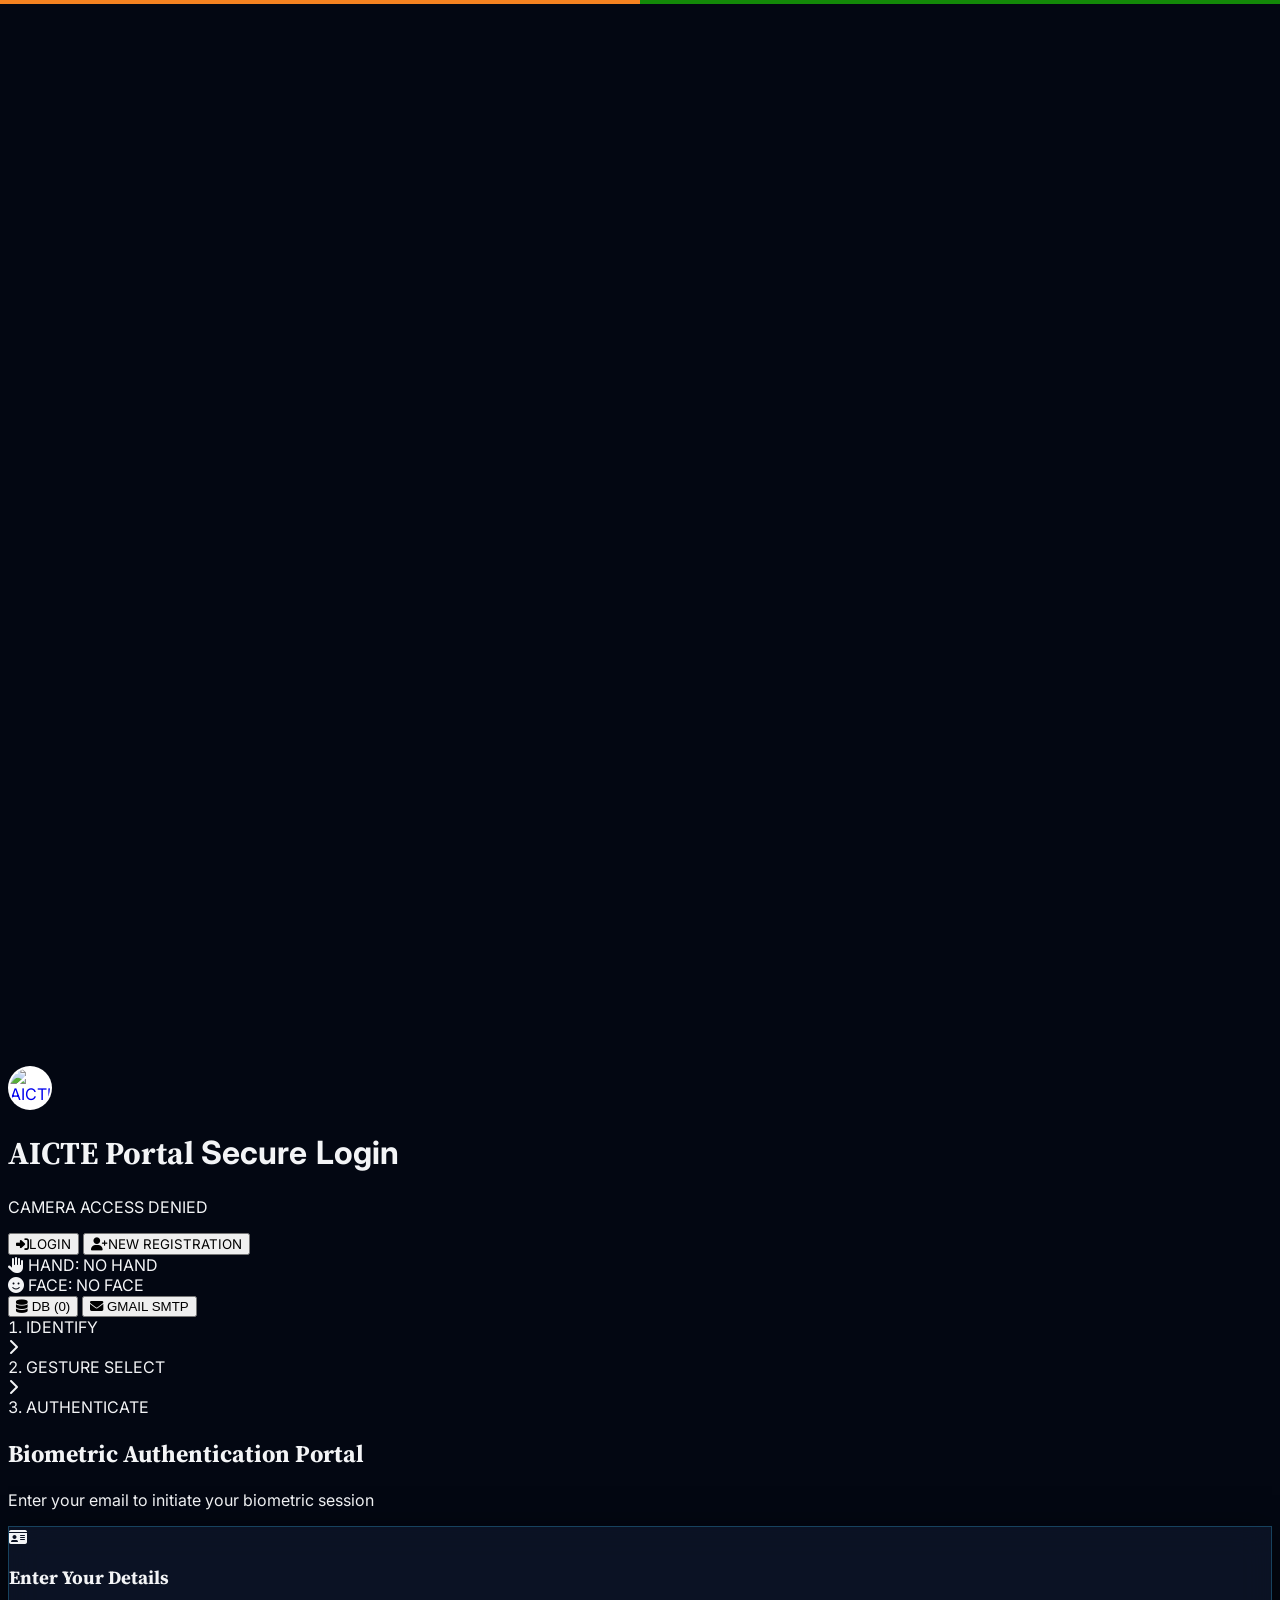
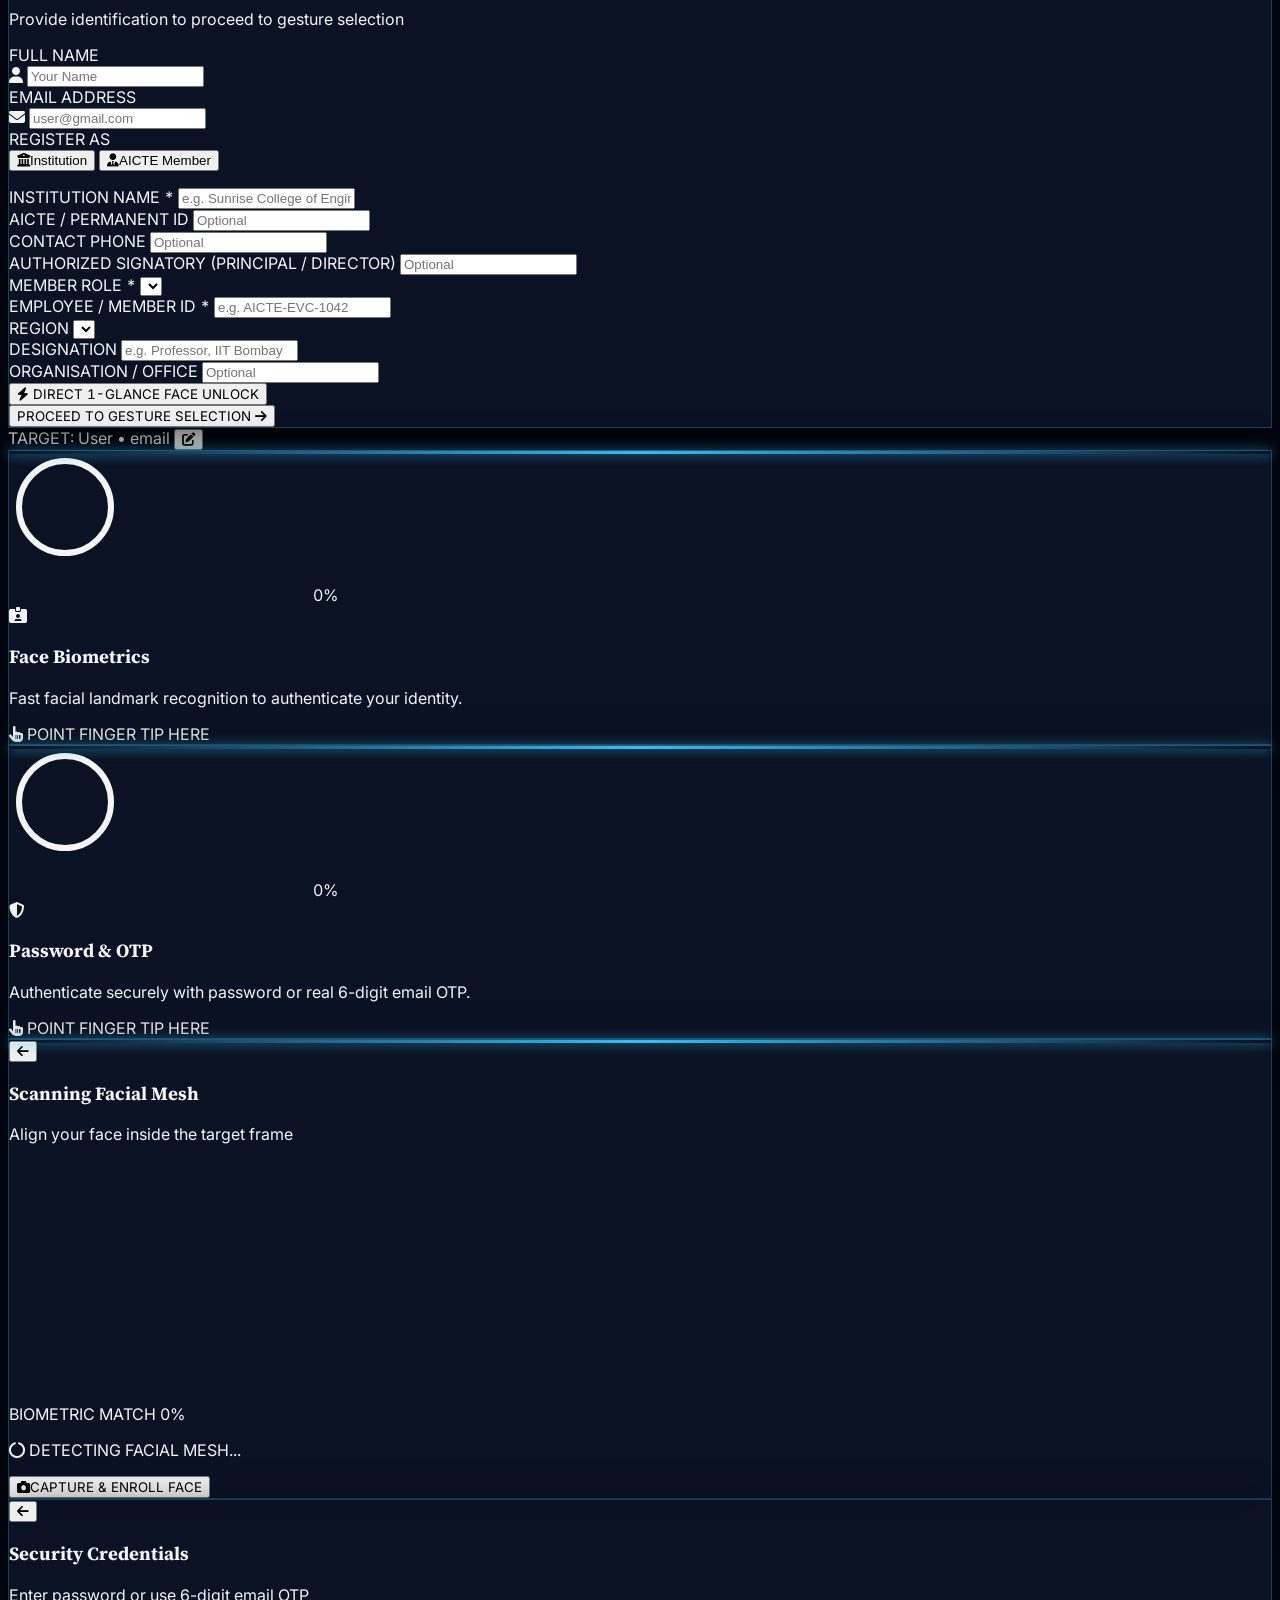
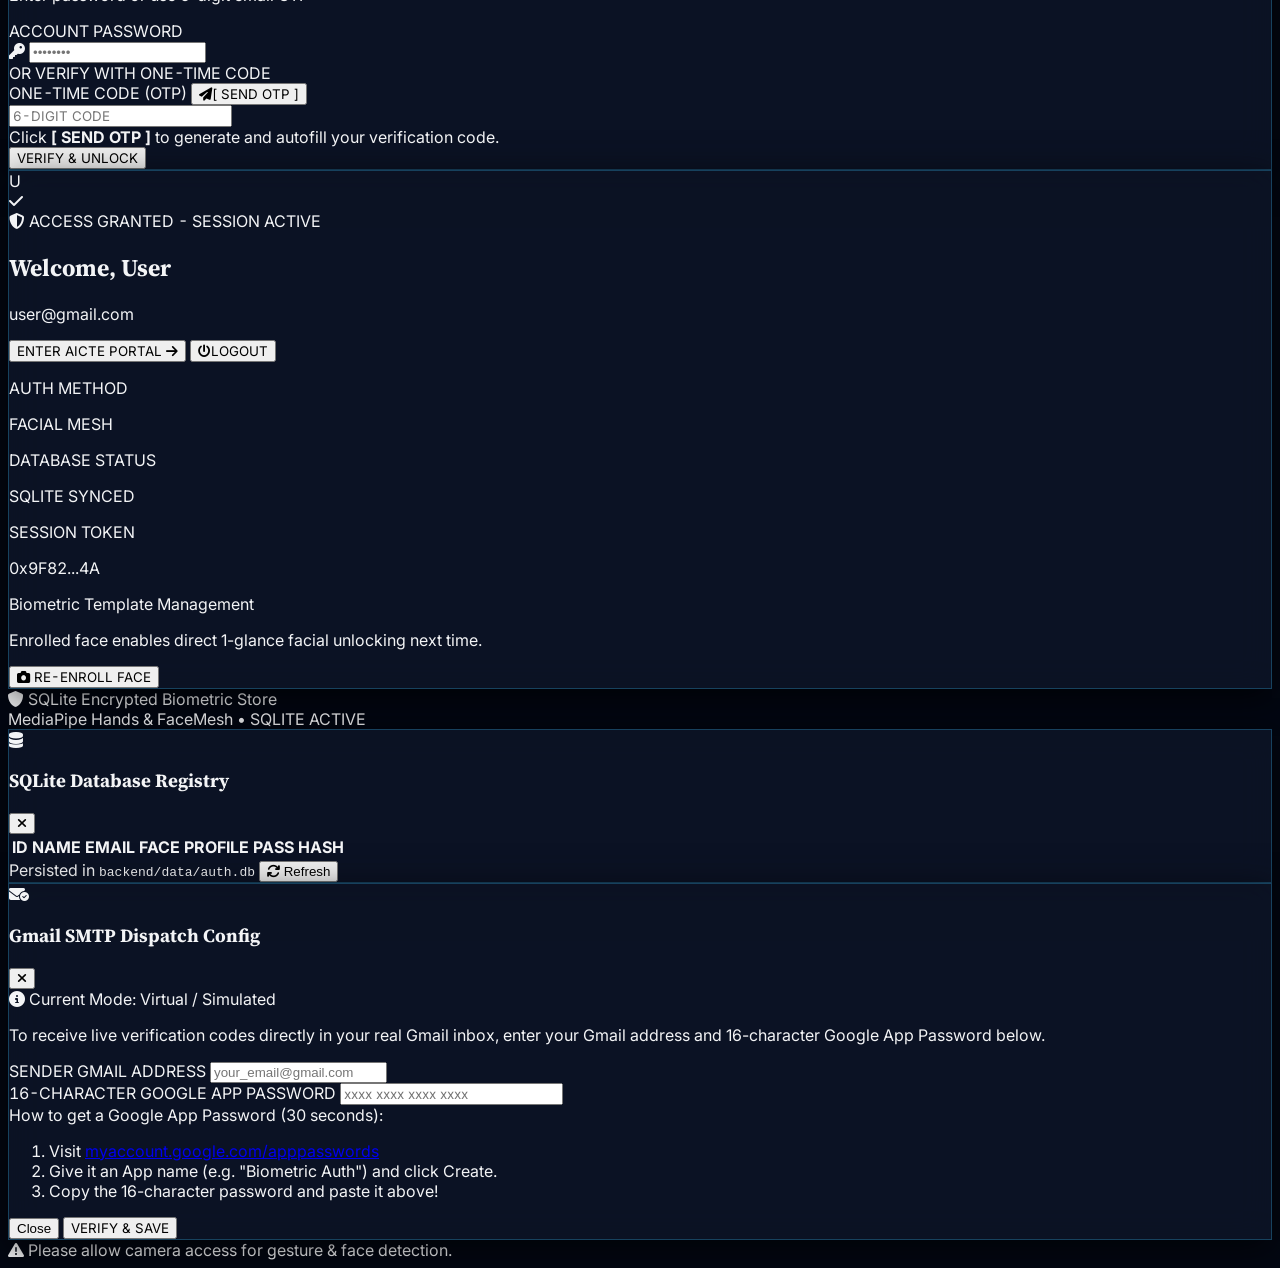
==== commit 6dcc2d85: "Update OTP and authentication" ====
--- a/backend/public/login.html
+++ b/backend/public/login.html
@@ -1,5 +1,6 @@
 <!DOCTYPE html>
 <html lang="en">
+
 <head>
     <meta charset="UTF-8">
     <meta name="viewport" content="width=device-width, initial-scale=1.0">
@@ -13,19 +14,22 @@
     <link rel="stylesheet" href="https://cdnjs.cloudflare.com/ajax/libs/font-awesome/6.4.0/css/all.min.css">
 
     <!-- Google Fonts -->
-    <link rel="preconnect" href="https://fonts.googleapis.com"><link rel="preconnect" href="https://fonts.gstatic.com" crossorigin>
-    <link href="https://fonts.googleapis.com/css2?family=Inter:wght@400;500;600;700;800&family=Source+Serif+4:wght@600;700;800&family=Noto+Sans+Devanagari:wght@400;600;700&display=swap" rel="stylesheet">
+    <link rel="preconnect" href="https://fonts.googleapis.com">
+    <link rel="preconnect" href="https://fonts.gstatic.com" crossorigin>
+    <link
+        href="https://fonts.googleapis.com/css2?family=Inter:wght@400;500;600;700;800&family=Source+Serif+4:wght@600;700;800&family=Noto+Sans+Devanagari:wght@400;600;700&display=swap"
+        rel="stylesheet">
 
     <!-- MediaPipe Libraries for Hands & Face Mesh -->
     <script src="https://cdn.jsdelivr.net/npm/@mediapipe/camera_utils/camera_utils.js" crossorigin="anonymous"></script>
     <script src="https://cdn.jsdelivr.net/npm/@mediapipe/hands/hands.js" crossorigin="anonymous"></script>
     <script src="https://cdn.jsdelivr.net/npm/@mediapipe/face_mesh/face_mesh.js" crossorigin="anonymous"></script>
     <script>
-        (function(){
+        (function () {
             try {
                 var fs = localStorage.getItem('aicte_fs');
                 if (fs) document.documentElement.style.fontSize = fs + '%';
-            } catch(e) {}
+            } catch (e) { }
         })();
     </script>
 
@@ -38,20 +42,66 @@
         }
 
         /* AICTE typography: Inter for UI text, Source Serif 4 for headings (same pairing as the portal dashboard) */
-        .font-orbitron, body .font-mono {
+        .font-orbitron,
+        body .font-mono {
             font-family: 'Inter', 'Noto Sans Devanagari', system-ui, sans-serif !important;
             letter-spacing: 0 !important;
         }
-        body .font-mono { font-variant-numeric: tabular-nums; }
-        #main-title, h1.font-orbitron, h2.font-orbitron, h3.font-orbitron {
+
+        body .font-mono {
+            font-variant-numeric: tabular-nums;
+        }
+
+        #main-title,
+        h1.font-orbitron,
+        h2.font-orbitron,
+        h3.font-orbitron {
             font-family: 'Source Serif 4', Georgia, 'Noto Sans Devanagari', serif !important;
             font-weight: 700;
         }
-        .aicte-brand { display:flex; align-items:center; gap:10px; text-decoration:none; }
-        .aicte-brand img { height: 40px; width: 40px; object-fit: contain; background:#fff; border-radius:50%; padding:2px; }
-        .aicte-brand b { display:block; font-family:'Source Serif 4',Georgia,serif; font-size:17px; color:#fff; line-height:1.1; }
-        .aicte-brand small { display:block; font-size:10.5px; color:#fdba74; font-weight:600; letter-spacing:.04em; text-transform:uppercase; }
-        .tricolour { position:fixed; top:0; left:0; right:0; height:4px; z-index:60; background:linear-gradient(90deg,#f58220 0 50%,#138808 50% 100%); }
+
+        .aicte-brand {
+            display: flex;
+            align-items: center;
+            gap: 10px;
+            text-decoration: none;
+        }
+
+        .aicte-brand img {
+            height: 40px;
+            width: 40px;
+            object-fit: contain;
+            background: #fff;
+            border-radius: 50%;
+            padding: 2px;
+        }
+
+        .aicte-brand b {
+            display: block;
+            font-family: 'Source Serif 4', Georgia, serif;
+            font-size: 17px;
+            color: #fff;
+            line-height: 1.1;
+        }
+
+        .aicte-brand small {
+            display: block;
+            font-size: 10.5px;
+            color: #fdba74;
+            font-weight: 600;
+            letter-spacing: .04em;
+            text-transform: uppercase;
+        }
+
+        .tricolour {
+            position: fixed;
+            top: 0;
+            left: 0;
+            right: 0;
+            height: 4px;
+            z-index: 60;
+            background: linear-gradient(90deg, #f58220 0 50%, #138808 50% 100%);
+        }
 
         /* Glassmorphism Card Style */
         .glass-card {
@@ -63,7 +113,8 @@
             transition: all 0.25s cubic-bezier(0.4, 0, 0.2, 1);
         }
 
-        .glass-card:hover, .glass-card.hover-active {
+        .glass-card:hover,
+        .glass-card.hover-active {
             border-color: rgba(56, 189, 248, 0.9);
             box-shadow: 0 0 25px rgba(56, 189, 248, 0.5), inset 0 0 15px rgba(56, 189, 248, 0.2);
             transform: translateY(-2px);
@@ -82,9 +133,19 @@
         }
 
         @keyframes scan {
-            0% { top: 0%; opacity: 0.7; }
-            50% { opacity: 1; }
-            100% { top: 100%; opacity: 0.7; }
+            0% {
+                top: 0%;
+                opacity: 0.7;
+            }
+
+            50% {
+                opacity: 1;
+            }
+
+            100% {
+                top: 100%;
+                opacity: 0.7;
+            }
         }
 
         /* Video element mirroring */
@@ -103,44 +164,59 @@
         ::-webkit-scrollbar {
             width: 5px;
         }
+
         ::-webkit-scrollbar-track {
             background: #090d16;
         }
+
         ::-webkit-scrollbar-thumb {
             background: #1e293b;
             border-radius: 3px;
         }
+
         ::-webkit-scrollbar-thumb:hover {
             background: #38bdf8;
         }
     </style>
 </head>
-<body class="h-screen max-h-screen overflow-y-auto bg-slate-950 text-slate-100 flex flex-col justify-between relative select-none">
+
+<body
+    class="h-screen max-h-screen overflow-y-auto bg-slate-950 text-slate-100 flex flex-col justify-between relative select-none">
     <div class="tricolour"></div>
 
     <!-- LIVE WEBCAM FEED & AR HUD OVERLAY (BACKGROUND LAYER) -->
     <div class="fixed inset-0 z-0 bg-slate-950 flex items-center justify-center pointer-events-none">
         <!-- Live Camera Stream -->
-        <video id="webcam" class="w-full h-full object-cover mirror-video opacity-40" autoplay playsinline muted></video>
+        <video id="webcam" class="w-full h-full object-cover mirror-video opacity-40" autoplay playsinline
+            muted></video>
 
         <!-- Dynamic AR Canvas for Skeletal Hands & Facial Landmarks -->
         <canvas id="ar-canvas" class="fixed inset-0 w-full h-full object-cover z-10 pointer-events-none"></canvas>
 
         <!-- Sci-Fi Grid Overlay -->
-        <div class="fixed inset-0 bg-[radial-gradient(circle_at_center,transparent_25%,#030712_92%)] z-10 pointer-events-none"></div>
-        <div class="fixed inset-0 bg-[linear-gradient(to_right,#1e293b15_1px,transparent_1px),linear-gradient(to_bottom,#1e293b15_1px,transparent_1px)] bg-[size:3.5rem_3.5rem] z-10 pointer-events-none"></div>
+        <div
+            class="fixed inset-0 bg-[radial-gradient(circle_at_center,transparent_25%,#030712_92%)] z-10 pointer-events-none">
+        </div>
+        <div
+            class="fixed inset-0 bg-[linear-gradient(to_right,#1e293b15_1px,transparent_1px),linear-gradient(to_bottom,#1e293b15_1px,transparent_1px)] bg-[size:3.5rem_3.5rem] z-10 pointer-events-none">
+        </div>
     </div>
 
     <!-- MAIN APP WRAPPER (OPTIMIZED TO FIT LAPTOP SCREENS EXACTLY) -->
-    <div id="app-container" class="relative z-20 flex flex-col h-full min-h-screen lg:min-h-0 lg:h-screen justify-between p-2 md:p-4 max-w-7xl mx-auto w-full">
+    <div id="app-container"
+        class="relative z-20 flex flex-col h-full min-h-screen lg:min-h-0 lg:h-screen justify-between p-2 md:p-4 max-w-7xl mx-auto w-full">
 
         <!-- TOP NAVIGATION & STATUS BAR -->
-        <header class="flex flex-wrap justify-between items-center gap-2 bg-slate-900/80 backdrop-blur-md border border-cyan-500/30 px-3.5 py-2 rounded-xl shadow-lg flex-shrink-0">
+        <header
+            class="flex flex-wrap justify-between items-center gap-2 bg-slate-900/80 backdrop-blur-md border border-cyan-500/30 px-3.5 py-2 rounded-xl shadow-lg flex-shrink-0">
             <div class="flex items-center space-x-2.5">
-                <a href="/" class="aicte-brand" title="Back to AICTE home"><img src="/assets/aicte-logo.png" alt="AICTE logo"></a>
+                <a href="/" class="aicte-brand" title="Back to AICTE home"><img src="/assets/aicte-logo.png"
+                        alt="AICTE logo"></a>
                 <div>
                     <h1 class="font-orbitron text-base md:text-lg font-bold leading-tight text-white">
-                        AICTE Portal <span class="text-[10px] px-1.5 py-0.5 rounded border border-orange-400/50 text-orange-300 font-mono">Secure Login</span>
+                        AICTE Portal <span
+                            class="text-[10px] px-1.5 py-0.5 rounded border border-orange-400/50 text-orange-300 font-mono">Secure
+                            Login</span>
                     </h1>
                     <p class="text-[11px] text-slate-400 font-mono flex items-center gap-1.5 leading-none mt-0.5">
                         <span id="cam-indicator" class="w-2 h-2 rounded-full bg-emerald-400 animate-pulse"></span>
@@ -150,34 +226,42 @@
             </div>
 
             <!-- Mode Switcher Tabs (Login vs New User Registration) -->
-            <div id="nav-mode-container" class="flex items-center bg-slate-950/80 p-1 rounded-lg border border-slate-800">
-                <button id="btn-tab-login" onclick="setAuthMode('login')" class="px-3.5 py-1.5 rounded-md text-xs font-orbitron font-semibold transition-all duration-200 bg-gradient-to-r from-cyan-500 to-blue-600 text-white shadow-sm">
+            <div id="nav-mode-container"
+                class="flex items-center bg-slate-950/80 p-1 rounded-lg border border-slate-800">
+                <button id="btn-tab-login" onclick="setAuthMode('login')"
+                    class="px-3.5 py-1.5 rounded-md text-xs font-orbitron font-semibold transition-all duration-200 bg-gradient-to-r from-cyan-500 to-blue-600 text-white shadow-sm">
                     <i class="fa-solid fa-right-to-bracket mr-1.5"></i>LOGIN
                 </button>
-                <button id="btn-tab-register" onclick="setAuthMode('register')" class="px-3.5 py-1.5 rounded-md text-xs font-orbitron font-semibold text-slate-400 hover:text-white transition-all duration-200">
+                <button id="btn-tab-register" onclick="setAuthMode('register')"
+                    class="px-3.5 py-1.5 rounded-md text-xs font-orbitron font-semibold text-slate-400 hover:text-white transition-all duration-200">
                     <i class="fa-solid fa-user-plus mr-1.5"></i>NEW REGISTRATION
                 </button>
             </div>
 
             <!-- Telemetry, DB Status & Gmail SMTP config -->
             <div class="flex items-center space-x-2 text-xs font-mono text-slate-300">
-                <div class="hidden sm:flex items-center gap-1.5 bg-slate-950/60 px-2.5 py-1 rounded-md border border-slate-800">
+                <div
+                    class="hidden sm:flex items-center gap-1.5 bg-slate-950/60 px-2.5 py-1 rounded-md border border-slate-800">
                     <i class="fa-solid fa-hand text-cyan-400 text-xs"></i>
                     <span class="text-[11px]">HAND:</span>
                     <span id="stat-hand-detect" class="text-red-400 font-bold text-[11px]">NO HAND</span>
                 </div>
-                <div class="hidden sm:flex items-center gap-1.5 bg-slate-950/60 px-2.5 py-1 rounded-md border border-slate-800">
+                <div
+                    class="hidden sm:flex items-center gap-1.5 bg-slate-950/60 px-2.5 py-1 rounded-md border border-slate-800">
                     <i class="fa-solid fa-face-smile text-cyan-400 text-xs"></i>
                     <span class="text-[11px]">FACE:</span>
                     <span id="stat-face-detect" class="text-red-400 font-bold text-[11px]">NO FACE</span>
                 </div>
                 <!-- SQLite Users Modal Button -->
-                <button onclick="openUsersModal()" class="flex items-center gap-1.5 bg-cyan-950/40 hover:bg-cyan-900/50 px-2.5 py-1 rounded-md border border-cyan-500/40 text-cyan-300 transition-all text-xs">
+                <button onclick="openUsersModal()"
+                    class="flex items-center gap-1.5 bg-cyan-950/40 hover:bg-cyan-900/50 px-2.5 py-1 rounded-md border border-cyan-500/40 text-cyan-300 transition-all text-xs">
                     <i class="fa-solid fa-database text-cyan-400"></i>
                     <span>DB (<span id="stat-user-count">0</span>)</span>
                 </button>
                 <!-- Gmail SMTP Settings Modal Button -->
-                <button onclick="openSmtpModal()" id="btn-smtp-indicator" class="flex items-center gap-1.5 bg-slate-900 hover:bg-slate-800 px-2.5 py-1 rounded-md border border-amber-500/40 text-amber-300 transition-all text-xs" title="Configure Real Gmail OTP Delivery">
+                <button onclick="openSmtpModal()" id="btn-smtp-indicator"
+                    class="flex items-center gap-1.5 bg-slate-900 hover:bg-slate-800 px-2.5 py-1 rounded-md border border-amber-500/40 text-amber-300 transition-all text-xs"
+                    title="Configure Real Gmail OTP Delivery">
                     <i class="fa-solid fa-envelope text-amber-400"></i>
                     <span id="smtp-badge-text">GMAIL SMTP</span>
                 </button>
@@ -189,25 +273,30 @@
 
             <!-- STEP BREADCRUMBS INDICATOR -->
             <div id="step-indicator" class="flex items-center gap-2 mb-2 text-xs font-mono">
-                <div id="step-badge-1" class="flex items-center gap-1 px-2.5 py-0.5 rounded-full bg-cyan-500/20 border border-cyan-400 text-cyan-300 font-bold text-[11px]">
+                <div id="step-badge-1"
+                    class="flex items-center gap-1 px-2.5 py-0.5 rounded-full bg-cyan-500/20 border border-cyan-400 text-cyan-300 font-bold text-[11px]">
                     <span>1.</span> IDENTIFY
                 </div>
                 <i class="fa-solid fa-chevron-right text-slate-600 text-[9px]"></i>
-                <div id="step-badge-2" class="flex items-center gap-1 px-2.5 py-0.5 rounded-full bg-slate-900/60 border border-slate-800 text-slate-500 text-[11px]">
+                <div id="step-badge-2"
+                    class="flex items-center gap-1 px-2.5 py-0.5 rounded-full bg-slate-900/60 border border-slate-800 text-slate-500 text-[11px]">
                     <span>2.</span> GESTURE SELECT
                 </div>
                 <i class="fa-solid fa-chevron-right text-slate-600 text-[9px]"></i>
-                <div id="step-badge-3" class="flex items-center gap-1 px-2.5 py-0.5 rounded-full bg-slate-900/60 border border-slate-800 text-slate-500 text-[11px]">
+                <div id="step-badge-3"
+                    class="flex items-center gap-1 px-2.5 py-0.5 rounded-full bg-slate-900/60 border border-slate-800 text-slate-500 text-[11px]">
                     <span>3.</span> AUTHENTICATE
                 </div>
             </div>
 
             <!-- INSTRUCTION HEADER -->
             <div class="text-center mb-3 max-w-xl">
-                <h2 id="main-title" class="font-orbitron text-xl md:text-2xl font-extrabold tracking-wide text-white drop-shadow-md leading-tight">
+                <h2 id="main-title"
+                    class="font-orbitron text-xl md:text-2xl font-extrabold tracking-wide text-white drop-shadow-md leading-tight">
                     Biometric Authentication Portal
                 </h2>
-                <p id="main-subtitle" class="text-slate-300 mt-0.5 text-xs md:text-sm flex items-center justify-center gap-1.5">
+                <p id="main-subtitle"
+                    class="text-slate-300 mt-0.5 text-xs md:text-sm flex items-center justify-center gap-1.5">
                     Enter your email to initiate your biometric session
                 </p>
             </div>
@@ -220,11 +309,14 @@
                 <!-- ═══════════════════════════════════════════════════════════ -->
                 <div id="view-step-credentials" class="w-full max-w-md glass-card rounded-2xl p-5 md:p-6 relative">
                     <div class="text-center mb-3">
-                        <div class="w-11 h-11 rounded-xl bg-cyan-500/10 border border-cyan-400/30 flex items-center justify-center mx-auto mb-1.5 text-cyan-400">
+                        <div
+                            class="w-11 h-11 rounded-xl bg-cyan-500/10 border border-cyan-400/30 flex items-center justify-center mx-auto mb-1.5 text-cyan-400">
                             <i id="cred-icon" class="fa-solid fa-id-card text-xl"></i>
                         </div>
-                        <h3 id="cred-title" class="font-orbitron text-lg md:text-xl font-bold text-white">Enter Your Details</h3>
-                        <p id="cred-subtitle" class="text-slate-400 text-xs mt-0.5">Provide identification to proceed to gesture selection</p>
+                        <h3 id="cred-title" class="font-orbitron text-lg md:text-xl font-bold text-white">Enter Your
+                            Details</h3>
+                        <p id="cred-subtitle" class="text-slate-400 text-xs mt-0.5">Provide identification to proceed to
+                            gesture selection</p>
                     </div>
 
                     <form id="form-credentials" onsubmit="handleCredentialsProceed(event)" class="space-y-3">
@@ -233,7 +325,8 @@
                             <label class="text-[11px] font-mono text-cyan-300 block">FULL NAME</label>
                             <div class="relative">
                                 <i class="fa-solid fa-user absolute left-3.5 top-3 text-slate-400 text-xs"></i>
-                                <input type="text" id="input-full-name" placeholder="Your Name" class="w-full bg-slate-900/90 border border-slate-700 focus:border-cyan-400 rounded-xl py-2 pl-9 pr-3 text-sm text-white focus:outline-none focus:ring-1 focus:ring-cyan-400 transition-all font-sans">
+                                <input type="text" id="input-full-name" placeholder="Your Name"
+                                    class="w-full bg-slate-900/90 border border-slate-700 focus:border-cyan-400 rounded-xl py-2 pl-9 pr-3 text-sm text-white focus:outline-none focus:ring-1 focus:ring-cyan-400 transition-all font-sans">
                             </div>
                         </div>
 
@@ -242,7 +335,8 @@
                             <label class="text-[11px] font-mono text-cyan-300 block">EMAIL ADDRESS</label>
                             <div class="relative">
                                 <i class="fa-solid fa-envelope absolute left-3.5 top-3 text-slate-400 text-xs"></i>
-                                <input type="email" id="input-email-address" required placeholder="user@gmail.com" class="w-full bg-slate-900/90 border border-slate-700 focus:border-cyan-400 rounded-xl py-2 pl-9 pr-3 text-sm text-white focus:outline-none focus:ring-1 focus:ring-cyan-400 transition-all font-sans">
+                                <input type="email" id="input-email-address" required placeholder="user@gmail.com"
+                                    class="w-full bg-slate-900/90 border border-slate-700 focus:border-cyan-400 rounded-xl py-2 pl-9 pr-3 text-sm text-white focus:outline-none focus:ring-1 focus:ring-cyan-400 transition-all font-sans">
                             </div>
                         </div>
 
@@ -252,8 +346,12 @@
                             <div class="space-y-1">
                                 <label class="text-[11px] font-mono text-cyan-300 block">REGISTER AS</label>
                                 <div class="grid grid-cols-2 gap-2">
-                                    <button type="button" id="btn-reg-institution" onclick="setRegType('institution')" class="py-2 rounded-xl border text-xs font-semibold transition-all"><i class="fa-solid fa-building-columns mr-1.5"></i>Institution</button>
-                                    <button type="button" id="btn-reg-member" onclick="setRegType('member')" class="py-2 rounded-xl border text-xs font-semibold transition-all"><i class="fa-solid fa-user-tie mr-1.5"></i>AICTE Member</button>
+                                    <button type="button" id="btn-reg-institution" onclick="setRegType('institution')"
+                                        class="py-2 rounded-xl border text-xs font-semibold transition-all"><i
+                                            class="fa-solid fa-building-columns mr-1.5"></i>Institution</button>
+                                    <button type="button" id="btn-reg-member" onclick="setRegType('member')"
+                                        class="py-2 rounded-xl border text-xs font-semibold transition-all"><i
+                                            class="fa-solid fa-user-tie mr-1.5"></i>AICTE Member</button>
                                 </div>
                                 <p id="reg-type-hint" class="text-[10px] text-slate-400 leading-snug"></p>
                             </div>
@@ -261,59 +359,77 @@
                             <div id="fields-institution" class="space-y-3">
                                 <div class="space-y-1">
                                     <label class="text-[11px] font-mono text-cyan-300 block">INSTITUTION NAME *</label>
-                                    <input type="text" id="reg-inst-name" maxlength="160" placeholder="e.g. Sunrise College of Engineering" class="w-full bg-slate-900/90 border border-slate-700 focus:border-cyan-400 rounded-xl py-2 px-3 text-sm text-white focus:outline-none focus:ring-1 focus:ring-cyan-400 font-sans">
+                                    <input type="text" id="reg-inst-name" maxlength="160"
+                                        placeholder="e.g. Sunrise College of Engineering"
+                                        class="w-full bg-slate-900/90 border border-slate-700 focus:border-cyan-400 rounded-xl py-2 px-3 text-sm text-white focus:outline-none focus:ring-1 focus:ring-cyan-400 font-sans">
                                 </div>
                                 <div class="grid grid-cols-2 gap-2">
                                     <div class="space-y-1">
-                                        <label class="text-[11px] font-mono text-cyan-300 block">AICTE / PERMANENT ID</label>
-                                        <input type="text" id="reg-inst-aicte" maxlength="40" placeholder="Optional" class="w-full bg-slate-900/90 border border-slate-700 focus:border-cyan-400 rounded-xl py-2 px-3 text-sm text-white focus:outline-none font-sans">
+                                        <label class="text-[11px] font-mono text-cyan-300 block">AICTE / PERMANENT
+                                            ID</label>
+                                        <input type="text" id="reg-inst-aicte" maxlength="40" placeholder="Optional"
+                                            class="w-full bg-slate-900/90 border border-slate-700 focus:border-cyan-400 rounded-xl py-2 px-3 text-sm text-white focus:outline-none font-sans">
                                     </div>
                                     <div class="space-y-1">
                                         <label class="text-[11px] font-mono text-cyan-300 block">CONTACT PHONE</label>
-                                        <input type="tel" id="reg-inst-phone" maxlength="20" placeholder="Optional" class="w-full bg-slate-900/90 border border-slate-700 focus:border-cyan-400 rounded-xl py-2 px-3 text-sm text-white focus:outline-none font-sans">
+                                        <input type="tel" id="reg-inst-phone" maxlength="20" placeholder="Optional"
+                                            class="w-full bg-slate-900/90 border border-slate-700 focus:border-cyan-400 rounded-xl py-2 px-3 text-sm text-white focus:outline-none font-sans">
                                     </div>
                                 </div>
                                 <div class="space-y-1">
-                                    <label class="text-[11px] font-mono text-cyan-300 block">AUTHORIZED SIGNATORY (PRINCIPAL / DIRECTOR)</label>
-                                    <input type="text" id="reg-inst-contact" maxlength="80" placeholder="Optional" class="w-full bg-slate-900/90 border border-slate-700 focus:border-cyan-400 rounded-xl py-2 px-3 text-sm text-white focus:outline-none font-sans">
+                                    <label class="text-[11px] font-mono text-cyan-300 block">AUTHORIZED SIGNATORY
+                                        (PRINCIPAL / DIRECTOR)</label>
+                                    <input type="text" id="reg-inst-contact" maxlength="80" placeholder="Optional"
+                                        class="w-full bg-slate-900/90 border border-slate-700 focus:border-cyan-400 rounded-xl py-2 px-3 text-sm text-white focus:outline-none font-sans">
                                 </div>
                             </div>
 
                             <div id="fields-member" class="hidden space-y-3">
                                 <div class="space-y-1">
                                     <label class="text-[11px] font-mono text-cyan-300 block">MEMBER ROLE *</label>
-                                    <select id="reg-mem-role" class="w-full bg-slate-900/90 border border-slate-700 focus:border-cyan-400 rounded-xl py-2 px-3 text-sm text-white focus:outline-none font-sans"></select>
+                                    <select id="reg-mem-role"
+                                        class="w-full bg-slate-900/90 border border-slate-700 focus:border-cyan-400 rounded-xl py-2 px-3 text-sm text-white focus:outline-none font-sans"></select>
                                 </div>
                                 <div class="grid grid-cols-2 gap-2">
                                     <div class="space-y-1">
-                                        <label class="text-[11px] font-mono text-cyan-300 block">EMPLOYEE / MEMBER ID *</label>
-                                        <input type="text" id="reg-mem-empid" maxlength="40" placeholder="e.g. AICTE-EVC-1042" class="w-full bg-slate-900/90 border border-slate-700 focus:border-cyan-400 rounded-xl py-2 px-3 text-sm text-white focus:outline-none font-sans">
+                                        <label class="text-[11px] font-mono text-cyan-300 block">EMPLOYEE / MEMBER ID
+                                            *</label>
+                                        <input type="text" id="reg-mem-empid" maxlength="40"
+                                            placeholder="e.g. AICTE-EVC-1042"
+                                            class="w-full bg-slate-900/90 border border-slate-700 focus:border-cyan-400 rounded-xl py-2 px-3 text-sm text-white focus:outline-none font-sans">
                                     </div>
                                     <div class="space-y-1">
                                         <label class="text-[11px] font-mono text-cyan-300 block">REGION</label>
-                                        <select id="reg-mem-region" class="w-full bg-slate-900/90 border border-slate-700 focus:border-cyan-400 rounded-xl py-2 px-3 text-sm text-white focus:outline-none font-sans"></select>
+                                        <select id="reg-mem-region"
+                                            class="w-full bg-slate-900/90 border border-slate-700 focus:border-cyan-400 rounded-xl py-2 px-3 text-sm text-white focus:outline-none font-sans"></select>
                                     </div>
                                 </div>
                                 <div class="space-y-1">
                                     <label class="text-[11px] font-mono text-cyan-300 block">DESIGNATION</label>
-                                    <input type="text" id="reg-mem-designation" maxlength="100" placeholder="e.g. Professor, IIT Bombay" class="w-full bg-slate-900/90 border border-slate-700 focus:border-cyan-400 rounded-xl py-2 px-3 text-sm text-white focus:outline-none font-sans">
+                                    <input type="text" id="reg-mem-designation" maxlength="100"
+                                        placeholder="e.g. Professor, IIT Bombay"
+                                        class="w-full bg-slate-900/90 border border-slate-700 focus:border-cyan-400 rounded-xl py-2 px-3 text-sm text-white focus:outline-none font-sans">
                                 </div>
                                 <div class="space-y-1">
-                                    <label class="text-[11px] font-mono text-cyan-300 block">ORGANISATION / OFFICE</label>
-                                    <input type="text" id="reg-mem-org" maxlength="120" placeholder="Optional" class="w-full bg-slate-900/90 border border-slate-700 focus:border-cyan-400 rounded-xl py-2 px-3 text-sm text-white focus:outline-none font-sans">
+                                    <label class="text-[11px] font-mono text-cyan-300 block">ORGANISATION /
+                                        OFFICE</label>
+                                    <input type="text" id="reg-mem-org" maxlength="120" placeholder="Optional"
+                                        class="w-full bg-slate-900/90 border border-slate-700 focus:border-cyan-400 rounded-xl py-2 px-3 text-sm text-white focus:outline-none font-sans">
                                 </div>
                             </div>
                         </div>
 
                         <!-- Quick 1-Glance Face Unlock button (for login mode) -->
                         <div id="quick-unlock-banner" class="hidden pt-1">
-                            <button type="button" onclick="launchDirectFaceUnlock()" class="w-full py-1.5 px-3 rounded-lg border border-cyan-500/40 bg-cyan-950/30 hover:bg-cyan-900/40 text-cyan-300 text-xs font-mono flex items-center justify-center gap-1.5 transition-all">
+                            <button type="button" onclick="launchDirectFaceUnlock()"
+                                class="w-full py-1.5 px-3 rounded-lg border border-cyan-500/40 bg-cyan-950/30 hover:bg-cyan-900/40 text-cyan-300 text-xs font-mono flex items-center justify-center gap-1.5 transition-all">
                                 <i class="fa-solid fa-bolt text-cyan-400"></i> DIRECT 1-GLANCE FACE UNLOCK
                             </button>
                         </div>
 
                         <!-- Continue Button -->
-                        <button type="submit" id="btn-proceed-gesture" class="w-full py-2.5 rounded-xl font-orbitron font-bold text-xs bg-gradient-to-r from-cyan-500 to-blue-600 hover:from-cyan-400 hover:to-blue-500 text-white shadow-md shadow-cyan-500/30 transition-all mt-2 flex items-center justify-center gap-2 cursor-pointer">
+                        <button type="submit" id="btn-proceed-gesture"
+                            class="w-full py-2.5 rounded-xl font-orbitron font-bold text-xs bg-gradient-to-r from-cyan-500 to-blue-600 hover:from-cyan-400 hover:to-blue-500 text-white shadow-md shadow-cyan-500/30 transition-all mt-2 flex items-center justify-center gap-2 cursor-pointer">
                             <span>PROCEED TO GESTURE SELECTION</span>
                             <i class="fa-solid fa-arrow-right text-[11px]"></i>
                         </button>
@@ -324,14 +440,16 @@
                 <!-- STEP 2: GESTURE SELECTION CARDS (HOVER WITH FINGER TIP)     -->
                 <!-- ═══════════════════════════════════════════════════════════ -->
                 <div id="view-step-gesture-cards" class="hidden flex flex-col items-center w-full">
-                    
+
                     <!-- Selected user preview chip -->
-                    <div class="mb-3 inline-flex items-center gap-2 px-3.5 py-1 rounded-full bg-slate-900/80 border border-cyan-500/40 text-xs font-mono text-slate-300">
+                    <div
+                        class="mb-3 inline-flex items-center gap-2 px-3.5 py-1 rounded-full bg-slate-900/80 border border-cyan-500/40 text-xs font-mono text-slate-300">
                         <span class="text-slate-400">TARGET:</span>
                         <span id="chip-user-name" class="text-cyan-300 font-bold">User</span>
                         <span class="text-slate-500">•</span>
                         <span id="chip-user-email" class="text-slate-400">email</span>
-                        <button onclick="backToStep(1)" class="ml-1 text-slate-400 hover:text-white transition-colors" title="Edit details">
+                        <button onclick="backToStep(1)" class="ml-1 text-slate-400 hover:text-white transition-colors"
+                            title="Edit details">
                             <i class="fa-solid fa-pen-to-square"></i>
                         </button>
                     </div>
@@ -340,59 +458,83 @@
                     <div class="grid grid-cols-1 md:grid-cols-2 gap-5 w-full max-w-3xl px-2">
 
                         <!-- CARD 1: FACE OPTION -->
-                        <div id="card-option-face" onclick="handleCardSelection('face')" class="interactive-card glass-card relative rounded-2xl p-5 md:p-6 flex flex-col items-center justify-center cursor-pointer group">
+                        <div id="card-option-face" onclick="handleCardSelection('face')"
+                            class="interactive-card glass-card relative rounded-2xl p-5 md:p-6 flex flex-col items-center justify-center cursor-pointer group">
                             <!-- Gesture Radial Loading Ring Overlay -->
-                            <div class="absolute inset-0 flex items-center justify-center pointer-events-none z-30 opacity-0 progress-overlay transition-opacity duration-150">
+                            <div
+                                class="absolute inset-0 flex items-center justify-center pointer-events-none z-30 opacity-0 progress-overlay transition-opacity duration-150">
                                 <svg class="w-28 h-28">
-                                    <circle class="text-slate-800/80" stroke-width="6" stroke="currentColor" fill="transparent" r="46" cx="56" cy="56"/>
-                                    <circle class="progress-ring-circle text-cyan-400" stroke-width="6" stroke-dasharray="289.02" stroke-dashoffset="289.02" stroke-linecap="round" stroke="currentColor" fill="transparent" r="46" cx="56" cy="56"/>
+                                    <circle class="text-slate-800/80" stroke-width="6" stroke="currentColor"
+                                        fill="transparent" r="46" cx="56" cy="56" />
+                                    <circle class="progress-ring-circle text-cyan-400" stroke-width="6"
+                                        stroke-dasharray="289.02" stroke-dashoffset="289.02" stroke-linecap="round"
+                                        stroke="currentColor" fill="transparent" r="46" cx="56" cy="56" />
                                 </svg>
-                                <span class="absolute font-mono text-xs font-bold text-cyan-300 progress-percent">0%</span>
+                                <span
+                                    class="absolute font-mono text-xs font-bold text-cyan-300 progress-percent">0%</span>
                             </div>
 
                             <!-- Scan Line Graphic -->
-                            <div class="scan-line rounded-t-2xl opacity-0 group-hover:opacity-100 transition-opacity"></div>
+                            <div class="scan-line rounded-t-2xl opacity-0 group-hover:opacity-100 transition-opacity">
+                            </div>
 
                             <!-- Card Icon -->
-                            <div class="w-16 h-16 rounded-xl bg-cyan-500/10 border border-cyan-400/30 flex items-center justify-center mb-3 text-cyan-400 group-hover:scale-105 group-hover:bg-cyan-500/20 transition-all duration-200">
+                            <div
+                                class="w-16 h-16 rounded-xl bg-cyan-500/10 border border-cyan-400/30 flex items-center justify-center mb-3 text-cyan-400 group-hover:scale-105 group-hover:bg-cyan-500/20 transition-all duration-200">
                                 <i class="fa-solid fa-id-card-clip text-3xl"></i>
                             </div>
 
                             <!-- Card Titles -->
-                            <h3 id="card-face-title" class="font-orbitron text-lg font-bold text-white mb-1 tracking-wide text-center">Face Biometrics</h3>
-                            <p id="card-face-desc" class="text-slate-300 text-xs text-center line-clamp-2 px-2">Fast facial landmark recognition to authenticate your identity.</p>
+                            <h3 id="card-face-title"
+                                class="font-orbitron text-lg font-bold text-white mb-1 tracking-wide text-center">Face
+                                Biometrics</h3>
+                            <p id="card-face-desc" class="text-slate-300 text-xs text-center line-clamp-2 px-2">Fast
+                                facial landmark recognition to authenticate your identity.</p>
 
                             <!-- Visual Touch Zone Indicator -->
-                            <div class="mt-4 px-3 py-1 rounded-full bg-cyan-500/20 border border-cyan-400/40 text-cyan-300 text-[11px] font-mono flex items-center gap-1.5">
+                            <div
+                                class="mt-4 px-3 py-1 rounded-full bg-cyan-500/20 border border-cyan-400/40 text-cyan-300 text-[11px] font-mono flex items-center gap-1.5">
                                 <i class="fa-solid fa-hand-pointer animate-pulse"></i> POINT FINGER TIP HERE
                             </div>
                         </div>
 
                         <!-- CARD 2: PASSWORD / OTP OPTION -->
-                        <div id="card-option-password" onclick="handleCardSelection('password')" class="interactive-card glass-card relative rounded-2xl p-5 md:p-6 flex flex-col items-center justify-center cursor-pointer group">
+                        <div id="card-option-password" onclick="handleCardSelection('password')"
+                            class="interactive-card glass-card relative rounded-2xl p-5 md:p-6 flex flex-col items-center justify-center cursor-pointer group">
                             <!-- Gesture Radial Loading Ring Overlay -->
-                            <div class="absolute inset-0 flex items-center justify-center pointer-events-none z-30 opacity-0 progress-overlay transition-opacity duration-150">
+                            <div
+                                class="absolute inset-0 flex items-center justify-center pointer-events-none z-30 opacity-0 progress-overlay transition-opacity duration-150">
                                 <svg class="w-28 h-28">
-                                    <circle class="text-slate-800/80" stroke-width="6" stroke="currentColor" fill="transparent" r="46" cx="56" cy="56"/>
-                                    <circle class="progress-ring-circle text-blue-500" stroke-width="6" stroke-dasharray="289.02" stroke-dashoffset="289.02" stroke-linecap="round" stroke="currentColor" fill="transparent" r="46" cx="56" cy="56"/>
+                                    <circle class="text-slate-800/80" stroke-width="6" stroke="currentColor"
+                                        fill="transparent" r="46" cx="56" cy="56" />
+                                    <circle class="progress-ring-circle text-blue-500" stroke-width="6"
+                                        stroke-dasharray="289.02" stroke-dashoffset="289.02" stroke-linecap="round"
+                                        stroke="currentColor" fill="transparent" r="46" cx="56" cy="56" />
                                 </svg>
-                                <span class="absolute font-mono text-xs font-bold text-blue-300 progress-percent">0%</span>
+                                <span
+                                    class="absolute font-mono text-xs font-bold text-blue-300 progress-percent">0%</span>
                             </div>
 
                             <!-- Scan Line Graphic -->
-                            <div class="scan-line rounded-t-2xl opacity-0 group-hover:opacity-100 transition-opacity"></div>
+                            <div class="scan-line rounded-t-2xl opacity-0 group-hover:opacity-100 transition-opacity">
+                            </div>
 
                             <!-- Card Icon -->
-                            <div class="w-16 h-16 rounded-xl bg-blue-500/10 border border-blue-400/30 flex items-center justify-center mb-3 text-blue-400 group-hover:scale-105 group-hover:bg-blue-500/20 transition-all duration-200">
+                            <div
+                                class="w-16 h-16 rounded-xl bg-blue-500/10 border border-blue-400/30 flex items-center justify-center mb-3 text-blue-400 group-hover:scale-105 group-hover:bg-blue-500/20 transition-all duration-200">
                                 <i class="fa-solid fa-shield-halved text-3xl"></i>
                             </div>
 
                             <!-- Card Titles -->
-                            <h3 id="card-pass-title" class="font-orbitron text-lg font-bold text-white mb-1 tracking-wide text-center">Password & OTP</h3>
-                            <p id="card-pass-desc" class="text-slate-300 text-xs text-center line-clamp-2 px-2">Authenticate securely with password or real 6-digit email OTP.</p>
+                            <h3 id="card-pass-title"
+                                class="font-orbitron text-lg font-bold text-white mb-1 tracking-wide text-center">
+                                Password & OTP</h3>
+                            <p id="card-pass-desc" class="text-slate-300 text-xs text-center line-clamp-2 px-2">
+                                Authenticate securely with password or real 6-digit email OTP.</p>
 
                             <!-- Visual Touch Zone Indicator -->
-                            <div class="mt-4 px-3 py-1 rounded-full bg-blue-500/20 border border-blue-400/40 text-blue-300 text-[11px] font-mono flex items-center gap-1.5">
+                            <div
+                                class="mt-4 px-3 py-1 rounded-full bg-blue-500/20 border border-blue-400/40 text-blue-300 text-[11px] font-mono flex items-center gap-1.5">
                                 <i class="fa-solid fa-hand-pointer animate-pulse"></i> POINT FINGER TIP HERE
                             </div>
                         </div>
@@ -403,16 +545,22 @@
                 <!-- ═══════════════════════════════════════════════════════════ -->
                 <!-- STEP 3A: FACE SCANNER HUD (REGISTER OR VERIFY)            -->
                 <!-- ═══════════════════════════════════════════════════════════ -->
-                <div id="view-face-scanner" class="hidden w-full max-w-md glass-card rounded-2xl p-5 text-center relative flex flex-col items-center">
-                    <button onclick="backToStep(2)" class="absolute top-4 left-4 text-slate-400 hover:text-white transition-colors" title="Back to Options">
+                <div id="view-face-scanner"
+                    class="hidden w-full max-w-md glass-card rounded-2xl p-5 text-center relative flex flex-col items-center">
+                    <button onclick="backToStep(2)"
+                        class="absolute top-4 left-4 text-slate-400 hover:text-white transition-colors"
+                        title="Back to Options">
                         <i class="fa-solid fa-arrow-left text-base"></i>
                     </button>
 
-                    <h3 id="face-scanner-title" class="font-orbitron text-lg font-bold text-white mb-0.5">Scanning Facial Mesh</h3>
-                    <p id="face-scanner-desc" class="text-slate-300 text-xs mb-3">Align your face inside the target frame</p>
+                    <h3 id="face-scanner-title" class="font-orbitron text-lg font-bold text-white mb-0.5">Scanning
+                        Facial Mesh</h3>
+                    <p id="face-scanner-desc" class="text-slate-300 text-xs mb-3">Align your face inside the target
+                        frame</p>
 
                     <!-- Target HUD Frame with live camera feed preview -->
-                    <div id="face-target-frame" class="relative w-52 h-52 my-1 border-2 border-cyan-400/50 rounded-2xl flex items-center justify-center overflow-hidden bg-slate-900/60 shadow-inner">
+                    <div id="face-target-frame"
+                        class="relative w-52 h-52 my-1 border-2 border-cyan-400/50 rounded-2xl flex items-center justify-center overflow-hidden bg-slate-900/60 shadow-inner">
                         <div class="scan-line"></div>
 
                         <!-- Target Corners -->
@@ -422,19 +570,23 @@
                         <div class="absolute bottom-2.5 right-2.5 w-5 h-5 border-b-2 border-r-2 border-cyan-400"></div>
 
                         <!-- Live Mini Face Canvas Overlay -->
-                        <canvas id="face-hud-canvas" class="absolute inset-0 w-full h-full object-cover mirror-video pointer-events-none z-10"></canvas>
+                        <canvas id="face-hud-canvas"
+                            class="absolute inset-0 w-full h-full object-cover mirror-video pointer-events-none z-10"></canvas>
 
                         <!-- Silhouette Icon Fallback -->
                         <i class="fa-solid fa-face-viewfinder text-6xl text-cyan-400/30 animate-pulse"></i>
 
                         <!-- Match Confidence Meter -->
-                        <div class="absolute bottom-2 left-3 right-3 bg-slate-950/90 p-2 rounded-lg border border-slate-800 z-20">
+                        <div
+                            class="absolute bottom-2 left-3 right-3 bg-slate-950/90 p-2 rounded-lg border border-slate-800 z-20">
                             <div class="flex justify-between text-[10px] font-mono mb-1 text-slate-300">
                                 <span>BIOMETRIC MATCH</span>
                                 <span id="face-match-percent" class="text-cyan-300 font-bold">0%</span>
                             </div>
                             <div class="w-full h-2 bg-slate-800 rounded-full overflow-hidden">
-                                <div id="face-match-bar" class="h-full bg-gradient-to-r from-cyan-400 to-blue-500 w-0 transition-all duration-200"></div>
+                                <div id="face-match-bar"
+                                    class="h-full bg-gradient-to-r from-cyan-400 to-blue-500 w-0 transition-all duration-200">
+                                </div>
                             </div>
                         </div>
                     </div>
@@ -444,7 +596,8 @@
                     </p>
 
                     <!-- Manual Action Trigger Button -->
-                    <button id="btn-manual-face-action" onclick="executeFaceCaptureAction()" class="mt-3 w-full py-2.5 rounded-xl font-orbitron text-xs font-bold border border-cyan-400/60 bg-gradient-to-r from-cyan-500/30 to-blue-600/30 hover:from-cyan-500/50 hover:to-blue-600/50 text-cyan-200 transition-all shadow-md">
+                    <button id="btn-manual-face-action" onclick="executeFaceCaptureAction()"
+                        class="mt-3 w-full py-2.5 rounded-xl font-orbitron text-xs font-bold border border-cyan-400/60 bg-gradient-to-r from-cyan-500/30 to-blue-600/30 hover:from-cyan-500/50 hover:to-blue-600/50 text-cyan-200 transition-all shadow-md">
                         <i class="fa-solid fa-camera mr-2"></i>CAPTURE & ENROLL FACE
                     </button>
                 </div>
@@ -453,12 +606,16 @@
                 <!-- STEP 3B: PASSWORD / OTP VERIFICATION FORM                 -->
                 <!-- ═══════════════════════════════════════════════════════════ -->
                 <div id="view-password-otp-form" class="hidden w-full max-w-md glass-card rounded-2xl p-5 relative">
-                    <button onclick="backToStep(2)" class="absolute top-4 left-4 text-slate-400 hover:text-white transition-colors" title="Back to Options">
+                    <button onclick="backToStep(2)"
+                        class="absolute top-4 left-4 text-slate-400 hover:text-white transition-colors"
+                        title="Back to Options">
                         <i class="fa-solid fa-arrow-left text-base"></i>
                     </button>
 
-                    <h3 id="pass-form-title" class="font-orbitron text-lg font-bold text-center text-white mb-0.5">Security Credentials</h3>
-                    <p id="pass-form-subtitle" class="text-slate-300 text-xs text-center mb-3">Enter password or use 6-digit email OTP</p>
+                    <h3 id="pass-form-title" class="font-orbitron text-lg font-bold text-center text-white mb-0.5">
+                        Security Credentials</h3>
+                    <p id="pass-form-subtitle" class="text-slate-300 text-xs text-center mb-3">Enter password or use
+                        6-digit email OTP</p>
 
                     <form id="auth-credentials-form" onsubmit="handleAuthSubmit(event)" class="space-y-3">
                         <!-- Password Field -->
@@ -466,14 +623,16 @@
                             <label class="text-[11px] font-mono text-cyan-300 block">ACCOUNT PASSWORD</label>
                             <div class="relative">
                                 <i class="fa-solid fa-key absolute left-3.5 top-3 text-slate-400 text-xs"></i>
-                                <input type="password" id="input-auth-password" placeholder="••••••••" class="w-full bg-slate-900/90 border border-slate-700 focus:border-cyan-400 rounded-xl py-2 pl-9 pr-3 text-sm text-white focus:outline-none focus:ring-1 focus:ring-cyan-400 transition-all font-sans">
+                                <input type="password" id="input-auth-password" placeholder="••••••••"
+                                    class="w-full bg-slate-900/90 border border-slate-700 focus:border-cyan-400 rounded-xl py-2 pl-9 pr-3 text-sm text-white focus:outline-none focus:ring-1 focus:ring-cyan-400 transition-all font-sans">
                             </div>
                         </div>
 
                         <!-- Divider -->
                         <div class="relative flex py-1 items-center">
                             <div class="flex-grow border-t border-slate-800"></div>
-                            <span class="flex-shrink mx-3 text-slate-500 font-mono text-[10px]">OR VERIFY WITH ONE-TIME CODE</span>
+                            <span class="flex-shrink mx-3 text-slate-500 font-mono text-[10px]">OR VERIFY WITH ONE-TIME
+                                CODE</span>
                             <div class="flex-grow border-t border-slate-800"></div>
                         </div>
 
@@ -481,20 +640,25 @@
                         <div class="space-y-1.5">
                             <div class="flex items-center justify-between">
                                 <label class="text-[11px] font-mono text-cyan-300">ONE-TIME CODE (OTP)</label>
-                                <button type="button" id="btn-request-otp" onclick="requestOTP()" class="text-xs font-mono text-cyan-400 hover:text-cyan-300 hover:underline focus:outline-none transition-colors">
-                                    <i class="fa-solid fa-paper-plane mr-1"></i>[ SEND CODE ]
+                                <button type="button" id="btn-request-otp" onclick="requestOTP()"
+                                    class="text-xs font-mono text-cyan-400 hover:text-cyan-300 hover:underline focus:outline-none transition-colors">
+                                    <i class="fa-solid fa-paper-plane mr-1"></i>[ SEND OTP ]
                                 </button>
                             </div>
                             <div class="relative">
-                                <input type="text" id="input-auth-otp" maxlength="6" placeholder="6-DIGIT CODE" class="w-full text-center tracking-widest font-mono bg-slate-900/90 border border-slate-700 focus:border-cyan-400 rounded-xl py-2 text-base text-cyan-300 focus:outline-none focus:ring-1 focus:ring-cyan-400 transition-all">
-                            </div>
-                            <div id="otp-alert-box" class="p-2 rounded-lg bg-slate-900/70 border border-slate-800 text-[11px] text-slate-400 text-center">
-                                Click <strong class="text-cyan-400">[ SEND CODE ]</strong> to dispatch OTP to your email.
+                                <input type="text" id="input-auth-otp" maxlength="6" placeholder="6-DIGIT CODE"
+                                    class="w-full text-center tracking-widest font-mono bg-slate-900/90 border border-slate-700 focus:border-cyan-400 rounded-xl py-2 text-base text-cyan-300 focus:outline-none focus:ring-1 focus:ring-cyan-400 transition-all">
+                            </div>
+                            <div id="otp-alert-box"
+                                class="p-2 rounded-lg bg-slate-900/70 border border-slate-800 text-[11px] text-slate-400 text-center">
+                                Click <strong class="text-cyan-400">[ SEND OTP ]</strong> to generate and autofill your
+                                verification code.
                             </div>
                         </div>
 
                         <!-- Submit Button -->
-                        <button type="submit" id="btn-submit-credentials" class="w-full py-2.5 rounded-xl font-orbitron font-bold text-xs bg-gradient-to-r from-cyan-500 to-blue-600 hover:from-cyan-400 hover:to-blue-500 text-white shadow-md shadow-cyan-500/25 transition-all mt-2">
+                        <button type="submit" id="btn-submit-credentials"
+                            class="w-full py-2.5 rounded-xl font-orbitron font-bold text-xs bg-gradient-to-r from-cyan-500 to-blue-600 hover:from-cyan-400 hover:to-blue-500 text-white shadow-md shadow-cyan-500/25 transition-all mt-2">
                             VERIFY & UNLOCK
                         </button>
                     </form>
@@ -506,26 +670,32 @@
                 <div id="view-dashboard" class="hidden w-full max-w-2xl glass-card rounded-2xl p-5 relative">
                     <div class="flex flex-col sm:flex-row items-center gap-4 border-b border-slate-800 pb-4 mb-4">
                         <div class="relative flex-shrink-0">
-                            <div class="w-16 h-16 rounded-full bg-gradient-to-tr from-cyan-500 to-blue-600 flex items-center justify-center text-2xl text-white font-bold border-2 border-cyan-400 shadow-md">
+                            <div
+                                class="w-16 h-16 rounded-full bg-gradient-to-tr from-cyan-500 to-blue-600 flex items-center justify-center text-2xl text-white font-bold border-2 border-cyan-400 shadow-md">
                                 <span id="dash-avatar-initial">U</span>
                             </div>
-                            <span class="absolute bottom-0 right-0 w-5 h-5 rounded-full bg-emerald-500 border-2 border-slate-900 flex items-center justify-center text-[10px]">
+                            <span
+                                class="absolute bottom-0 right-0 w-5 h-5 rounded-full bg-emerald-500 border-2 border-slate-900 flex items-center justify-center text-[10px]">
                                 <i class="fa-solid fa-check text-white"></i>
                             </span>
                         </div>
 
                         <div class="text-center sm:text-left flex-1">
-                            <div class="inline-flex items-center gap-1.5 px-2.5 py-0.5 rounded-full bg-emerald-500/20 border border-emerald-500/40 text-emerald-300 text-[11px] font-mono mb-1">
+                            <div
+                                class="inline-flex items-center gap-1.5 px-2.5 py-0.5 rounded-full bg-emerald-500/20 border border-emerald-500/40 text-emerald-300 text-[11px] font-mono mb-1">
                                 <i class="fa-solid fa-shield-halved"></i> ACCESS GRANTED - SESSION ACTIVE
                             </div>
-                            <h2 id="dash-user-name" class="font-orbitron text-lg md:text-xl font-bold text-white">Welcome, User</h2>
+                            <h2 id="dash-user-name" class="font-orbitron text-lg md:text-xl font-bold text-white">
+                                Welcome, User</h2>
                             <p id="dash-user-email" class="text-slate-400 text-xs">user@gmail.com</p>
                         </div>
 
-                        <button id="btn-enter-portal" onclick="goToPortal()" class="px-4 py-2 rounded-xl bg-gradient-to-r from-orange-500 to-amber-500 hover:from-orange-400 hover:to-amber-400 text-slate-950 text-xs font-orbitron font-bold transition-all shadow-md">
+                        <button id="btn-enter-portal" onclick="goToPortal()"
+                            class="px-4 py-2 rounded-xl bg-gradient-to-r from-orange-500 to-amber-500 hover:from-orange-400 hover:to-amber-400 text-slate-950 text-xs font-orbitron font-bold transition-all shadow-md">
                             ENTER AICTE PORTAL <i class="fa-solid fa-arrow-right ml-1.5"></i>
                         </button>
-                        <button onclick="logoutSession()" class="px-4 py-2 rounded-xl border border-red-500/40 bg-red-500/10 hover:bg-red-500/20 text-red-400 text-xs font-orbitron font-bold transition-all">
+                        <button onclick="logoutSession()"
+                            class="px-4 py-2 rounded-xl border border-red-500/40 bg-red-500/10 hover:bg-red-500/20 text-red-400 text-xs font-orbitron font-bold transition-all">
                             <i class="fa-solid fa-power-off mr-1.5"></i>LOGOUT
                         </button>
                     </div>
@@ -534,7 +704,8 @@
                     <div class="grid grid-cols-1 sm:grid-cols-3 gap-3 mb-4">
                         <div class="bg-slate-900/60 p-3 rounded-xl border border-slate-800">
                             <p class="text-[10px] font-mono text-slate-400">AUTH METHOD</p>
-                            <p id="dash-auth-method" class="font-orbitron text-sm font-bold text-cyan-400 mt-0.5">FACIAL MESH</p>
+                            <p id="dash-auth-method" class="font-orbitron text-sm font-bold text-cyan-400 mt-0.5">FACIAL
+                                MESH</p>
                         </div>
                         <div class="bg-slate-900/60 p-3 rounded-xl border border-slate-800">
                             <p class="text-[10px] font-mono text-slate-400">DATABASE STATUS</p>
@@ -542,17 +713,21 @@
                         </div>
                         <div class="bg-slate-900/60 p-3 rounded-xl border border-slate-800">
                             <p class="text-[10px] font-mono text-slate-400">SESSION TOKEN</p>
-                            <p id="dash-session-id" class="font-mono text-[11px] font-bold text-slate-300 mt-0.5 truncate">0x9F82...4A</p>
+                            <p id="dash-session-id"
+                                class="font-mono text-[11px] font-bold text-slate-300 mt-0.5 truncate">0x9F82...4A</p>
                         </div>
                     </div>
 
                     <!-- Biometric Re-Calibration Action Box -->
-                    <div class="p-3.5 rounded-xl border border-cyan-500/30 bg-cyan-950/20 flex flex-col sm:flex-row items-center justify-between gap-3">
+                    <div
+                        class="p-3.5 rounded-xl border border-cyan-500/30 bg-cyan-950/20 flex flex-col sm:flex-row items-center justify-between gap-3">
                         <div class="text-center sm:text-left">
                             <p class="font-orbitron text-xs font-bold text-cyan-300">Biometric Template Management</p>
-                            <p class="text-[11px] text-slate-400 mt-0.5">Enrolled face enables direct 1-glance facial unlocking next time.</p>
+                            <p class="text-[11px] text-slate-400 mt-0.5">Enrolled face enables direct 1-glance facial
+                                unlocking next time.</p>
                         </div>
-                        <button onclick="enrollFaceFromDashboard()" class="px-3.5 py-1.5 rounded-lg bg-cyan-500/20 hover:bg-cyan-500/30 text-cyan-300 text-xs font-mono font-bold border border-cyan-400/40 transition-all flex-shrink-0">
+                        <button onclick="enrollFaceFromDashboard()"
+                            class="px-3.5 py-1.5 rounded-lg bg-cyan-500/20 hover:bg-cyan-500/30 text-cyan-300 text-xs font-mono font-bold border border-cyan-400/40 transition-all flex-shrink-0">
                             <i class="fa-solid fa-camera mr-1"></i> RE-ENROLL FACE
                         </button>
                     </div>
@@ -562,7 +737,8 @@
         </main>
 
         <!-- FOOTER & TECH SPECS (SLIM & CLEAN) -->
-        <footer class="flex flex-wrap justify-between items-center gap-2 pt-2 border-t border-slate-900/80 text-[11px] font-mono text-slate-500 flex-shrink-0">
+        <footer
+            class="flex flex-wrap justify-between items-center gap-2 pt-2 border-t border-slate-900/80 text-[11px] font-mono text-slate-500 flex-shrink-0">
             <div>
                 <i class="fa-solid fa-shield text-cyan-400 mr-1"></i> SQLite Encrypted Biometric Store
             </div>
@@ -578,7 +754,8 @@
     <!-- ═══════════════════════════════════════════════════════════════ -->
     <!-- MODAL 1: SQLITE DATABASE USERS REGISTRY                         -->
     <!-- ═══════════════════════════════════════════════════════════════ -->
-    <div id="modal-users" class="fixed inset-0 z-50 bg-slate-950/80 backdrop-blur-md flex items-center justify-center p-3 hidden">
+    <div id="modal-users"
+        class="fixed inset-0 z-50 bg-slate-950/80 backdrop-blur-md flex items-center justify-center p-3 hidden">
         <div class="glass-card rounded-2xl w-full max-w-2xl p-5 border border-cyan-500/40 flex flex-col max-h-[85vh]">
             <div class="flex justify-between items-center pb-3 border-b border-slate-800">
                 <div class="flex items-center gap-2">
@@ -607,9 +784,11 @@
                 </table>
             </div>
 
-            <div class="flex justify-between items-center pt-2 border-t border-slate-800 text-[11px] text-slate-400 font-mono">
+            <div
+                class="flex justify-between items-center pt-2 border-t border-slate-800 text-[11px] text-slate-400 font-mono">
                 <span>Persisted in <code class="text-cyan-400">backend/data/auth.db</code></span>
-                <button onclick="fetchDatabaseUsers()" class="px-3 py-1 bg-cyan-950 hover:bg-cyan-900 border border-cyan-500/30 rounded text-cyan-300 text-xs">
+                <button onclick="fetchDatabaseUsers()"
+                    class="px-3 py-1 bg-cyan-950 hover:bg-cyan-900 border border-cyan-500/30 rounded text-cyan-300 text-xs">
                     <i class="fa-solid fa-arrows-rotate mr-1"></i> Refresh
                 </button>
             </div>
@@ -619,7 +798,8 @@
     <!-- ═══════════════════════════════════════════════════════════════ -->
     <!-- MODAL 2: GMAIL SMTP CONFIGURATION (REAL LIVE OTP DELIVERY)      -->
     <!-- ═══════════════════════════════════════════════════════════════ -->
-    <div id="modal-smtp" class="fixed inset-0 z-50 bg-slate-950/80 backdrop-blur-md flex items-center justify-center p-3 hidden">
+    <div id="modal-smtp"
+        class="fixed inset-0 z-50 bg-slate-950/80 backdrop-blur-md flex items-center justify-center p-3 hidden">
         <div class="glass-card rounded-2xl w-full max-w-lg p-5 border border-cyan-500/40 flex flex-col">
             <div class="flex justify-between items-center pb-3 border-b border-slate-800">
                 <div class="flex items-center gap-2">
@@ -632,30 +812,36 @@
             </div>
 
             <div class="my-3 space-y-3 text-xs">
-                <div id="smtp-status-banner" class="p-2.5 rounded-xl bg-amber-950/30 border border-amber-500/40 text-amber-200">
+                <div id="smtp-status-banner"
+                    class="p-2.5 rounded-xl bg-amber-950/30 border border-amber-500/40 text-amber-200">
                     <div class="font-bold flex items-center gap-1.5">
                         <i class="fa-solid fa-circle-info text-amber-400"></i> Current Mode: Virtual / Simulated
                     </div>
                     <p class="text-[11px] text-slate-300 mt-1">
-                        To receive live verification codes directly in your real Gmail inbox, enter your Gmail address and 16-character Google App Password below.
+                        To receive live verification codes directly in your real Gmail inbox, enter your Gmail address
+                        and 16-character Google App Password below.
                     </p>
                 </div>
 
                 <div class="space-y-1">
                     <label class="text-[11px] font-mono text-cyan-300 block">SENDER GMAIL ADDRESS</label>
-                    <input type="email" id="smtp-input-user" placeholder="your_email@gmail.com" class="w-full bg-slate-900/90 border border-slate-700 focus:border-cyan-400 rounded-xl py-2 px-3 text-sm text-white focus:outline-none">
+                    <input type="email" id="smtp-input-user" placeholder="your_email@gmail.com"
+                        class="w-full bg-slate-900/90 border border-slate-700 focus:border-cyan-400 rounded-xl py-2 px-3 text-sm text-white focus:outline-none">
                 </div>
 
                 <div class="space-y-1">
                     <label class="text-[11px] font-mono text-cyan-300 block">16-CHARACTER GOOGLE APP PASSWORD</label>
-                    <input type="password" id="smtp-input-pass" placeholder="xxxx xxxx xxxx xxxx" class="w-full bg-slate-900/90 border border-slate-700 focus:border-cyan-400 rounded-xl py-2 px-3 text-sm text-white font-mono focus:outline-none">
+                    <input type="password" id="smtp-input-pass" placeholder="xxxx xxxx xxxx xxxx"
+                        class="w-full bg-slate-900/90 border border-slate-700 focus:border-cyan-400 rounded-xl py-2 px-3 text-sm text-white font-mono focus:outline-none">
                 </div>
 
                 <!-- 3-step Instructions -->
-                <div class="p-2.5 bg-slate-900/80 rounded-xl border border-slate-800 text-[11px] text-slate-400 space-y-1">
+                <div
+                    class="p-2.5 bg-slate-900/80 rounded-xl border border-slate-800 text-[11px] text-slate-400 space-y-1">
                     <div class="text-cyan-300 font-bold font-mono">How to get a Google App Password (30 seconds):</div>
                     <ol class="list-decimal pl-4 space-y-0.5">
-                        <li>Visit <a href="https://myaccount.google.com/apppasswords" target="_blank" class="text-cyan-400 underline">myaccount.google.com/apppasswords</a></li>
+                        <li>Visit <a href="https://myaccount.google.com/apppasswords" target="_blank"
+                                class="text-cyan-400 underline">myaccount.google.com/apppasswords</a></li>
                         <li>Give it an App name (e.g. "Biometric Auth") and click Create.</li>
                         <li>Copy the 16-character password and paste it above!</li>
                     </ol>
@@ -663,10 +849,12 @@
             </div>
 
             <div class="flex justify-end gap-2 pt-2 border-t border-slate-800">
-                <button type="button" onclick="closeSmtpModal()" class="px-3.5 py-1.5 rounded-lg border border-slate-700 text-slate-400 hover:text-white text-xs">
+                <button type="button" onclick="closeSmtpModal()"
+                    class="px-3.5 py-1.5 rounded-lg border border-slate-700 text-slate-400 hover:text-white text-xs">
                     Close
                 </button>
-                <button type="button" id="btn-save-smtp" onclick="saveSmtpConfig()" class="px-4 py-1.5 rounded-lg bg-gradient-to-r from-cyan-500 to-blue-600 hover:from-cyan-400 hover:to-blue-500 text-white font-orbitron font-bold text-xs shadow-md">
+                <button type="button" id="btn-save-smtp" onclick="saveSmtpConfig()"
+                    class="px-4 py-1.5 rounded-lg bg-gradient-to-r from-cyan-500 to-blue-600 hover:from-cyan-400 hover:to-blue-500 text-white font-orbitron font-bold text-xs shadow-md">
                     VERIFY & SAVE
                 </button>
             </div>
@@ -674,7 +862,8 @@
     </div>
 
     <!-- HUD TOAST NOTIFICATION CONTAINER -->
-    <div id="toast-container" class="fixed bottom-5 right-5 z-50 flex flex-col gap-2 pointer-events-none max-w-sm"></div>
+    <div id="toast-container" class="fixed bottom-5 right-5 z-50 flex flex-col gap-2 pointer-events-none max-w-sm">
+    </div>
 
     <!-- ═══════════════════════════════════════════════════════════════ -->
     <!-- APPLICATION LOGIC & MEDIAPIPE TRACKING                          -->
@@ -796,7 +985,7 @@
                 try {
                     if (handsDetector) await handsDetector.send({ image: videoElement });
                     if (faceMeshDetector) await faceMeshDetector.send({ image: videoElement });
-                } catch (e) {}
+                } catch (e) { }
                 isDetecting = false;
             }
             requestAnimationFrame(detectionWorkerLoop);
@@ -882,11 +1071,11 @@
         // CANVAS GRAPHICS: HAND SKELETON
         function drawHandSkeleton(landmarks) {
             const connections = [
-                [0,1],[1,2],[2,3],[3,4], // Thumb
-                [0,5],[5,6],[6,7],[7,8], // Index
-                [5,9],[9,10],[10,11],[11,12], // Middle
-                [9,13],[13,14],[14,15],[15,16], // Ring
-                [13,17],[17,18],[18,19],[19,20],[0,17] // Pinky & Palm
+                [0, 1], [1, 2], [2, 3], [3, 4], // Thumb
+                [0, 5], [5, 6], [6, 7], [7, 8], // Index
+                [5, 9], [9, 10], [10, 11], [11, 12], // Middle
+                [9, 13], [13, 14], [14, 15], [15, 16], // Ring
+                [13, 17], [17, 18], [18, 19], [19, 20], [0, 17] // Pinky & Palm
             ];
 
             canvasCtx.strokeStyle = 'rgba(56, 189, 248, 0.55)';
@@ -1065,7 +1254,7 @@
                 gain.connect(ctx.destination);
                 osc.start();
                 osc.stop(ctx.currentTime + duration);
-            } catch (e) {}
+            } catch (e) { }
         }
     </script>
 
@@ -1123,7 +1312,7 @@
         // ═══════════════════════════════════════════════════════════
         // SEPARATE REGISTRATION: INSTITUTION vs AICTE MEMBER
         // ═══════════════════════════════════════════════════════════
-        const REG_ON  = "py-2 rounded-xl border text-xs font-semibold transition-all border-cyan-400 bg-cyan-500/20 text-cyan-200";
+        const REG_ON = "py-2 rounded-xl border text-xs font-semibold transition-all border-cyan-400 bg-cyan-500/20 text-cyan-200";
         const REG_OFF = "py-2 rounded-xl border text-xs font-semibold transition-all border-slate-700 bg-slate-900/70 text-slate-400 hover:text-white";
         function setRegType(type) {
             window.appState.regType = type;
@@ -1141,7 +1330,7 @@
                 const r = await fetch('/api/auth/registration-options'); const d = await r.json();
                 document.getElementById('reg-mem-role').innerHTML = d.roles.map(x => `<option value="${x.key}">${x.label}</option>`).join('');
                 document.getElementById('reg-mem-region').innerHTML = '<option value="">Select region</option>' + d.regions.map(x => `<option>${x}</option>`).join('');
-            } catch (e) {}
+            } catch (e) { }
         }
         // Collect + validate the type-specific fields; returns an object or null (after showing a toast)
         function collectRegProfile() {
@@ -1177,6 +1366,8 @@
                 viewCreds.classList.remove('hidden');
                 document.getElementById('main-title').innerText = window.appState.currentMode === 'login' ? "Client Account Login" : "New User Registration";
                 document.getElementById('main-subtitle').innerText = "Step 1: Enter your identification details to proceed";
+                const otpInput = document.getElementById('input-auth-otp');
+                if (otpInput) otpInput.value = '';
             } else if (stepNumber === 2) {
                 viewCards.classList.remove('hidden');
                 document.getElementById('main-title').innerText = "Gesture Method Selection";
@@ -1190,7 +1381,7 @@
                 } else {
                     viewPass.classList.remove('hidden');
                     document.getElementById('main-title').innerText = "Security Credentials";
-                    document.getElementById('main-subtitle').innerText = "Step 3: Enter password or request 6-digit email OTP";
+                    document.getElementById('main-subtitle').innerText = "Step 3: Enter password or click [ SEND OTP ] to generate verification code";
                 }
             } else if (stepNumber === 4) {
                 viewDash.classList.remove('hidden');
@@ -1417,7 +1608,7 @@
         // PASSWORD & OTP AUTHENTICATION
         // ═══════════════════════════════════════════════════════════
 
-        // REQUEST OTP CODE FROM BACKEND
+        // REQUEST OTP CODE FROM BACKEND & AUTOFILL AUTOMATICALLY ON CLICK
         async function requestOTP() {
             const email = window.appState.userData.email;
             if (!email) {
@@ -1427,8 +1618,19 @@
 
             const btn = document.getElementById('btn-request-otp');
             const alertBox = document.getElementById('otp-alert-box');
-            btn.innerHTML = `<i class="fa-solid fa-spinner fa-spin mr-1"></i> SENDING...`;
-            btn.disabled = true;
+            const otpInput = document.getElementById('input-auth-otp');
+            const isResend = btn && btn.innerText.includes('RESEND');
+
+            // Clear old value and indicate progress
+            if (otpInput) {
+                otpInput.value = '';
+                otpInput.placeholder = "GENERATING...";
+            }
+
+            if (btn) {
+                btn.innerHTML = `<i class="fa-solid fa-spinner fa-spin mr-1"></i> ${isResend ? 'RESENDING...' : 'GENERATING...'}`;
+                btn.disabled = true;
+            }
 
             try {
                 const res = await fetch('/api/auth/send-otp', {
@@ -1442,41 +1644,72 @@
                 });
 
                 const data = await res.json();
-                btn.innerHTML = `<i class="fa-solid fa-paper-plane mr-1"></i> [ RESEND CODE ]`;
-                btn.disabled = false;
+                if (btn) {
+                    btn.innerHTML = `<i class="fa-solid fa-rotate-right mr-1"></i> [ RESEND OTP ]`;
+                    btn.disabled = false;
+                }
 
                 if (res.ok) {
                     playAudioChirp(700, 0.15);
+                    const otpVal = data.debugOtp || data.demo_otp || data.otp;
+
+                    // Automatically populate and fire input events
+                    if (otpInput && otpVal) {
+                        otpInput.value = otpVal;
+                        otpInput.placeholder = "6-DIGIT CODE";
+                        otpInput.dispatchEvent(new Event('input', { bubbles: true }));
+                        otpInput.dispatchEvent(new Event('change', { bubbles: true }));
+
+                        // Visual highlight animation for clear user confirmation
+                        otpInput.classList.remove('ring-1', 'ring-cyan-400');
+                        otpInput.classList.add('ring-2', 'ring-emerald-400', 'border-emerald-400', 'bg-emerald-950/40');
+                        setTimeout(() => {
+                            otpInput.classList.remove('ring-2', 'ring-emerald-400', 'border-emerald-400', 'bg-emerald-950/40');
+                        }, 2500);
+                    }
+
                     if (data.deliveredToGmail) {
-                        showToast(`✅ Live OTP sent to ${email} inbox!`, "success");
-                        alertBox.innerHTML = `
-                            <div class="text-emerald-400 font-bold mb-1">
-                                <i class="fa-solid fa-envelope-circle-check mr-1"></i> Dispatched to Gmail inbox!
-                            </div>
-                            <span class="text-slate-300">Check inbox/spam at <strong>${email}</strong></span>
-                        `;
+                        showToast(`✅ Fresh OTP generated & sent to ${email}: ${otpVal}`, "success");
+                        if (alertBox) {
+                            alertBox.innerHTML = `
+                                <div class="text-emerald-400 font-bold mb-1">
+                                    <i class="fa-solid fa-envelope-circle-check mr-1"></i> Dispatched to Gmail inbox & Auto-filled!
+                                </div>
+                                <span class="text-slate-300 text-xs">Code <strong class="text-emerald-300 font-mono text-base px-2 py-0.5 rounded bg-emerald-950 border border-emerald-500/40">${otpVal}</strong> auto-populated below. Click <strong class="text-cyan-300 font-bold">VERIFY & UNLOCK</strong>.</span>
+                            `;
+                        }
                     } else {
                         // Simulated / local OTP notice
-                        showToast(`🔑 OTP Generated: ${data.debugOtp}`, "info");
-                        alertBox.innerHTML = `
-                            <div class="text-amber-300 font-bold mb-0.5">
-                                <i class="fa-solid fa-bell mr-1"></i> Generated OTP: <span class="text-cyan-300 font-mono text-base px-2 py-0.5 rounded bg-cyan-950 border border-cyan-500/40">${data.debugOtp}</span>
-                            </div>
-                            <span class="text-slate-400 text-[10px]">
-                                Real Gmail dispatch requires Google App Password. Click <a href="javascript:void(0)" onclick="openSmtpModal()" class="text-cyan-400 underline font-bold">⚙️ GMAIL SMTP</a> to configure.
-                            </span>
-                        `;
-                    }
-
-                    if (data.debugOtp) {
-                        document.getElementById('input-auth-otp').value = data.debugOtp;
+                        showToast(`🔑 OTP Generated & Auto-filled: ${otpVal}`, "success");
+                        if (alertBox) {
+                            alertBox.innerHTML = `
+                                <div class="text-emerald-400 font-bold mb-0.5">
+                                    <i class="fa-solid fa-bolt mr-1"></i> Auto-filled OTP: <span class="text-cyan-300 font-mono text-base px-2 py-0.5 rounded bg-cyan-950 border border-cyan-500/40 font-bold">${otpVal}</span>
+                                </div>
+                                <span class="text-slate-300 text-[11px]">
+                                    Verification code automatically populated. Click <strong class="text-cyan-300 font-bold">VERIFY & UNLOCK</strong> to proceed.
+                                </span>
+                            `;
+                        }
                     }
                 } else {
-                    showToast(data.error || "Failed to send OTP", "error");
+                    if (otpInput) {
+                        otpInput.placeholder = "6-DIGIT CODE";
+                    }
+                    if (btn) {
+                        btn.innerHTML = isResend ? `<i class="fa-solid fa-rotate-right mr-1"></i> [ RESEND OTP ]` : `<i class="fa-solid fa-paper-plane mr-1"></i> [ SEND OTP ]`;
+                        btn.disabled = false;
+                    }
+                    showToast(data.error || "Failed to generate OTP", "error");
                 }
             } catch (err) {
-                btn.innerHTML = `<i class="fa-solid fa-paper-plane mr-1"></i> [ SEND CODE ]`;
-                btn.disabled = false;
+                if (otpInput) {
+                    otpInput.placeholder = "6-DIGIT CODE";
+                }
+                if (btn) {
+                    btn.innerHTML = isResend ? `<i class="fa-solid fa-rotate-right mr-1"></i> [ RESEND OTP ]` : `<i class="fa-solid fa-paper-plane mr-1"></i> [ SEND OTP ]`;
+                    btn.disabled = false;
+                }
                 showToast("Backend connection error", "error");
             }
         }
@@ -1550,14 +1783,14 @@
             const enterBtn = document.getElementById('btn-enter-portal');
             clearTimeout(window._portalTimer);
             if (regStatus === 'Pending' || !token) {
-                try { localStorage.removeItem('aicte_session'); } catch (e) {}
+                try { localStorage.removeItem('aicte_session'); } catch (e) { }
                 if (enterBtn) enterBtn.classList.add('hidden');
                 document.getElementById('main-title').innerText = "Registration Received";
                 document.getElementById('main-subtitle').innerHTML = '<span class="text-amber-300 font-bold"><i class="fa-solid fa-hourglass-half mr-1"></i> Awaiting System Admin approval — you can sign in once your member account is approved.</span>';
             } else if (token) {
                 try {
                     localStorage.setItem('aicte_session', JSON.stringify({ user, token, method: authMethod, at: Date.now() }));
-                } catch (e) {}
+                } catch (e) { }
                 if (enterBtn) enterBtn.classList.remove('hidden');
                 document.getElementById('main-subtitle').innerHTML += ' <span class="text-orange-300 font-semibold">&middot; Opening AICTE Portal…</span>';
                 window._portalTimer = setTimeout(goToPortal, 2200);
@@ -1584,7 +1817,7 @@
             window.appState.authenticatedUser = null;
             window.appState.authToken = null;
             clearTimeout(window._portalTimer);
-            try { localStorage.removeItem('aicte_session'); } catch (e) {}
+            try { localStorage.removeItem('aicte_session'); } catch (e) { }
             setAuthMode('login');
             showToast("Session terminated. Logged out.", "info");
         }
@@ -1623,7 +1856,7 @@
                     badge.className = "flex items-center gap-1.5 bg-slate-900 hover:bg-slate-800 px-2.5 py-1 rounded-md border border-amber-500/40 text-amber-300 transition-all text-xs";
                     text.innerText = "GMAIL SMTP";
                 }
-            } catch (e) {}
+            } catch (e) { }
         }
 
         async function saveSmtpConfig() {
@@ -1761,4 +1994,5 @@
         }
     </script>
 </body>
-</html>
+
+</html>
